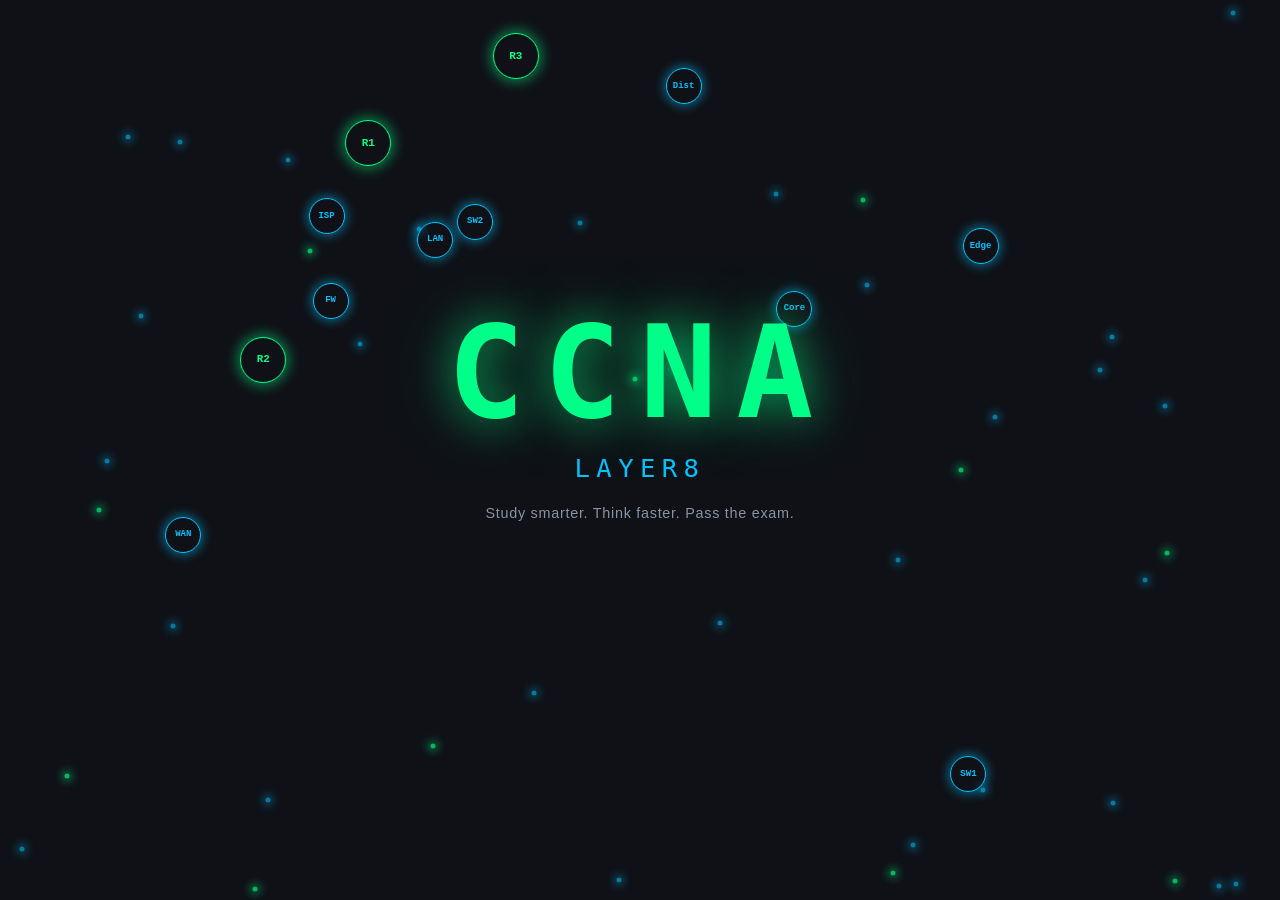
==== index.html @ 2035f6c2 "Auto-focus Next button after answer so Enter advances question Co-Authored-By: Claude Sonnet 4.6 <no" ====
<!DOCTYPE html>
<html lang="en">
<head>
  <meta charset="UTF-8" />
  <meta name="viewport" content="width=device-width, initial-scale=1.0" />
  <title>Billy CCNA Dashboard</title>
  <link rel="stylesheet" href="css/style.css?v=7" />
  <link rel="stylesheet" href="css/quiz.css?v=5" />
  <link rel="stylesheet" href="css/acl.css?v=3" />
  <link rel="stylesheet" href="css/subnet.css?v=3" />
  <link rel="stylesheet" href="css/puzzle.css?v=8" />
  <link rel="stylesheet" href="css/typerace.css?v=4" />
</head>
<body>

  <!-- ── Splash Screen ────────────────────────────────────── -->
  <div id="splash">
    <div class="splash-particles" id="splashParticles"></div>
    <div class="splash-content">
      <div class="splash-logo">CCNA</div>
      <div class="splash-subtitle">Layer8</div>
      <div class="splash-tagline">Study smarter. Think faster. Pass the exam.</div>
      <div class="splash-msg" id="splashMsg">[ PRESS ANY KEY TO BEGIN ]</div>
    </div>
  </div>

  <!-- ── Sidebar ─────────────────────────────────────────── -->
  <aside class="sidebar" id="sidebar">
    <div class="sidebar-logo">
      <svg class="logo-icon" viewBox="0 0 24 24" fill="none" stroke="currentColor" stroke-width="1.8">
        <!-- left hemisphere -->
        <path d="M12 5C9 5 6 7.5 6 11c0 1.5.5 2.8 1.3 3.8"/>
        <path d="M6 11c-1.5.2-3 1.2-3 3 0 1.5 1.2 2.5 2.5 2.5"/>
        <path d="M5.5 16.5C5 18 5.5 19.5 7 20"/>
        <!-- right hemisphere -->
        <path d="M12 5c3 0 6 2.5 6 6 0 1.5-.5 2.8-1.3 3.8"/>
        <path d="M18 11c1.5.2 3 1.2 3 3 0 1.5-1.2 2.5-2.5 2.5"/>
        <path d="M18.5 16.5C19 18 18.5 19.5 17 20"/>
        <!-- center line + connectors -->
        <line x1="12" y1="5" x2="12" y2="20"/>
        <path d="M12 9c-1.5 0-3 .8-3 2s1.5 2 3 2 3-.8 3-2-1.5-2-3-2"/>
      </svg>
      <span class="logo-text">Layer8</span>
    </div>

    <nav class="sidebar-nav">
      <div class="nav-section-label">Study</div>

      <a href="#" class="nav-item active" data-tool="flackbox">
        <svg viewBox="0 0 24 24" fill="none" stroke="currentColor" stroke-width="2">
          <rect x="2" y="5" width="20" height="14" rx="2"/>
          <path d="M2 10h20"/>
        </svg>
        <span>Flackbox Deck</span>
      </a>

      <a href="#" class="nav-item" data-tool="study">
        <svg viewBox="0 0 24 24" fill="none" stroke="currentColor" stroke-width="2">
          <path d="M9 11l3 3L22 4"/><path d="M21 12v7a2 2 0 01-2 2H5a2 2 0 01-2-2V5a2 2 0 012-2h11"/>
        </svg>
        <span>AI Study Deck <small class="nav-ai-badge">(AI Generated)</small></span>
      </a>

      <div class="nav-section-label" style="margin-top:24px;">Practice</div>

      <a href="#" class="nav-item" data-tool="typerace">
        <svg viewBox="0 0 24 24" fill="none" stroke="currentColor" stroke-width="1.8">
          <path d="M9.5 2a6.5 6.5 0 016.5 6.5c0 1.5-.5 2.9-1.4 4"/>
          <path d="M9.5 2C6 2 3 5 3 8.5c0 2 .9 3.8 2.3 5"/>
          <path d="M9.5 2v18"/>
          <path d="M9.5 20c0 0-4-1-5-4s1-5 1-5"/>
          <path d="M9.5 20c0 0 4-1 5-4s-1-5-1-5"/>
          <path d="M5.3 8.5c-1.3.3-2.3 1-2.3 2"/>
          <path d="M16 8.5c1 .5 2 1.5 2 3 0 1-.5 2-1.5 2.5"/>
        </svg>
        <span>Command Recall</span>
      </a>


      <a href="#" class="nav-item" data-tool="subnet-calc" data-mode="drill">
        <svg viewBox="0 0 24 24" fill="none" stroke="currentColor" stroke-width="2">
          <rect x="3" y="3" width="18" height="18" rx="2"/>
          <path d="M3 9h18M9 21V9"/>
        </svg>
        <span>Octet Drill</span>
      </a>

      <a href="#" class="nav-item" data-tool="subnet-calc" data-mode="tnlogic">
        <svg viewBox="0 0 24 24" fill="none" stroke="currentColor" stroke-width="2">
          <path d="M12 2L2 7l10 5 10-5-10-5z"/>
          <path d="M2 17l10 5 10-5M2 12l10 5 10-5"/>
        </svg>
        <span>2&#x207F; Logic</span>
      </a>

      <a href="#" class="nav-item" data-tool="subnet-calc" data-mode="divmethod">
        <svg viewBox="0 0 24 24" fill="none" stroke="currentColor" stroke-width="2">
          <circle cx="12" cy="12" r="10"/>
          <path d="M8 12h8M12 8v8"/>
        </svg>
        <span>Division Method</span>
      </a>

      <div class="nav-section-label" style="margin-top:24px;">Tools</div>


      <a href="#" class="nav-item" data-tool="ios-reference">
        <svg viewBox="0 0 24 24" fill="none" stroke="currentColor" stroke-width="2">
          <path d="M4 7h16M4 12h16M4 17h10"/>
        </svg>
        <span>IOS Command Ref</span>
      </a>

      <a href="#" class="nav-item" data-tool="subnet-calc">
        <svg viewBox="0 0 24 24" fill="none" stroke="currentColor" stroke-width="2">
          <rect x="3" y="3" width="18" height="18" rx="2"/>
          <path d="M9 9h6M9 12h6M9 15h4"/>
        </svg>
        <span>Subnet Calculator</span>
      </a>

      <a href="#" class="nav-item" data-tool="acl-builder">
        <svg viewBox="0 0 24 24" fill="none" stroke="currentColor" stroke-width="2">
          <path d="M12 22s8-4 8-10V5l-8-3-8 3v7c0 6 8 10 8 10z"/>
        </svg>
        <span>ACL Builder</span>
      </a>

    </nav>

    <div class="sidebar-footer">
      <span>CCNA Dashboard v1.0</span>
    </div>
  </aside>

  <!-- ── Main Content ───────────────────────────────────── -->
  <main class="main-content">
    <div class="bg-particles" id="bgParticles"></div>

    <!-- Top bar -->
    <header class="topbar">
      <button class="sidebar-toggle" id="sidebarToggle" aria-label="Toggle sidebar">
        <svg viewBox="0 0 24 24" fill="none" stroke="currentColor" stroke-width="2.5">
          <path d="M3 6h18M3 12h18M3 18h18"/>
        </svg>
      </button>
      <h1 class="topbar-title">Study Site</h1>
      <div class="topbar-meta">
        <span class="stat-chip" id="statTotal">— commands</span>
      </div>
    </header>

    <!-- Tool: IOS Reference -->
    <section class="tool-panel" id="tool-ios-reference">

      <!-- Search bar -->
      <div class="search-wrapper">
        <svg class="search-icon" viewBox="0 0 24 24" fill="none" stroke="currentColor" stroke-width="2.5">
          <circle cx="11" cy="11" r="8"/><path d="M21 21l-4.35-4.35"/>
        </svg>
        <input
          type="text"
          id="searchInput"
          class="search-input"
          placeholder='Search commands or concepts… e.g. "OSPF neighbor", "trunk", "show interface"'
          autocomplete="off"
          spellcheck="false"
        />
        <button class="search-clear" id="searchClear" title="Clear search">&#x2715;</button>
      </div>

      <!-- Category filters -->
      <div class="filter-bar" id="filterBar">
        <button class="filter-btn active" data-cat="all">All</button>
        <button class="filter-btn" data-cat="interface">Interfaces</button>
        <button class="filter-btn" data-cat="routing">Routing</button>
        <button class="filter-btn" data-cat="ospf">OSPF</button>
        <button class="filter-btn" data-cat="eigrp">EIGRP</button>
        <button class="filter-btn" data-cat="rip">RIP</button>
        <button class="filter-btn" data-cat="bgp">BGP</button>
        <button class="filter-btn" data-cat="switching">Switching</button>
        <button class="filter-btn" data-cat="vlan">VLANs</button>
        <button class="filter-btn" data-cat="stp">STP</button>
        <button class="filter-btn" data-cat="ipv6">IPv6</button>
        <button class="filter-btn" data-cat="dhcp">DHCP</button>
        <button class="filter-btn" data-cat="fhrp">HSRP/FHRP</button>
        <button class="filter-btn" data-cat="etherchannel">EtherChannel</button>
        <button class="filter-btn" data-cat="wan">WAN/GRE</button>
        <button class="filter-btn" data-cat="security">Security</button>
        <button class="filter-btn" data-cat="nat">NAT</button>
        <button class="filter-btn" data-cat="system">System</button>
        <button class="filter-btn" data-cat="troubleshoot">Troubleshoot</button>
      </div>

      <!-- Results count -->
      <div class="results-meta" id="resultsMeta"></div>

      <!-- Command cards grid -->
      <div class="cards-grid" id="cardsGrid">
        <!-- Populated by app.js -->
      </div>

      <!-- Empty state -->
      <div class="empty-state" id="emptyState" style="display:none;">
        <svg viewBox="0 0 24 24" fill="none" stroke="currentColor" stroke-width="1.5">
          <circle cx="11" cy="11" r="8"/><path d="M21 21l-4.35-4.35"/>
          <path d="M8 11h6M11 8v6" stroke-dasharray="2 1"/>
        </svg>
        <p>No commands found for <strong id="emptyTerm"></strong></p>
        <span>Try a different keyword or browse by category.</span>
      </div>

    </section>

    <!-- Tool: Study (Flashcards + Quiz) -->
    <section class="tool-panel" id="tool-study">
      <!-- Populated by quiz.js -->
    </section>

    <!-- Tool: ACL Builder & Explainer -->
    <section class="tool-panel" id="tool-acl-builder">
      <!-- Populated by acl.js -->
    </section>

    <!-- Tool: Subnet Calculator -->
    <section class="tool-panel" id="tool-subnet-calc">
      <!-- Populated by subnet.js -->
    </section>

    <!-- Tool: Type Race -->
    <section class="tool-panel" id="tool-typerace">
      <!-- Populated by typerace.js -->
    </section>

    <!-- Tool: Flackbox Deck -->
    <section class="tool-panel" id="tool-flackbox">
      <!-- Populated by flackbox.js -->
    </section>

    <!-- Tool: Study Site -->
    <section class="tool-panel" id="tool-puzzle">
      <!-- Populated by puzzle.js -->
    </section>

  </main>

  <!-- ── Command Detail Modal ───────────────────────────── -->
  <div class="modal-overlay" id="modalOverlay">
    <div class="modal" id="modal" role="dialog" aria-modal="true">
      <button class="modal-close" id="modalClose" aria-label="Close">&times;</button>
      <div class="modal-body" id="modalBody">
        <!-- Populated by app.js -->
      </div>
    </div>
  </div>

  <script src="js/commands-data.js?v=3"></script>
  <script src="js/quiz-data.js?v=3"></script>
  <script src="js/puzzle-data.js?v=5"></script>
  <script src="js/flackbox-data.js?v=2"></script>
  <script src="js/app.js?v=12"></script>
  <script src="js/quiz.js?v=4"></script>
  <script src="js/acl.js?v=3"></script>
  <script src="js/subnet.js?v=7"></script>
  <script src="js/matrix.js?v=3"></script>
  <script src="js/network-bg.js?v=3"></script>
  <script src="js/puzzle.js?v=7"></script>
  <script src="js/flackbox.js?v=3"></script>
  <script src="js/typerace.js?v=9"></script>
  <script src="js/splash.js?v=5"></script>
</body>
</html>
---- css/style.css ----
/* ─────────────────────────────────────────────────────────
   Layer8 — CCNA Network Engineer Dashboard
   Theme: Dark professional / Cisco-inspired
   ───────────────────────────────────────────────────────── */

:root {
  --bg-base:        #0f1117;
  --bg-surface:     #181c24;
  --bg-elevated:    #1e2330;
  --bg-card:        #1a1f2e;
  --border:         #2a3044;
  --border-light:   #333c52;

  --accent:         #00c2ff;
  --accent-dim:     rgba(0, 194, 255, 0.12);
  --accent-hover:   #33ceff;
  --green:          #22d47c;
  --green-dim:      rgba(34, 212, 124, 0.12);
  --yellow:         #fbbf24;
  --yellow-dim:     rgba(251, 191, 36, 0.12);
  --red:            #f87171;
  --orange:         #fb923c;

  --text-primary:   #e4e8f0;
  --text-secondary: #8892a4;
  --text-muted:     #4a5568;
  --text-code:      #7dd3fc;

  --sidebar-width:  240px;
  --topbar-height:  60px;
  --radius:         10px;
  --radius-sm:      6px;
  --shadow:         0 4px 24px rgba(0,0,0,0.45);

  --font-sans:      -apple-system, BlinkMacSystemFont, 'Segoe UI', Roboto, Oxygen, sans-serif;
  --font-mono:      'Cascadia Code', 'Fira Code', 'JetBrains Mono', 'Consolas', 'Menlo', monospace;
}

/* ── Splash Screen ──────────────────────────────────────── */
#splash {
  position: fixed;
  inset: 0;
  background: #0f1117;
  z-index: 9999;
  overflow: hidden;
  cursor: pointer;
  transition: opacity 0.9s ease;
}

#splash.splash--out {
  opacity: 0;
  pointer-events: none;
}

/* ── Splash CSS particles (no canvas, no RAF — browser animates forever) ── */
@keyframes sp-drift {
  0%   { transform: translate(0, 0);                opacity: 0; }
  10%  { opacity: 1; }
  90%  { opacity: 1; }
  100% { transform: translate(var(--dx), var(--dy)); opacity: 0; }
}

@keyframes sp-node-pulse {
  0%, 100% { box-shadow: 0 0 10px 3px rgba(0,194,255,0.4); }
  50%       { box-shadow: 0 0 22px 8px rgba(0,194,255,0.7); }
}

@keyframes sp-core-pulse {
  0%, 100% { box-shadow: 0 0 12px 4px rgba(0,255,136,0.4); }
  50%       { box-shadow: 0 0 28px 10px rgba(0,255,136,0.7); }
}

@keyframes sp-dot-pulse {
  0%, 100% { opacity: 0.5; }
  50%       { opacity: 1; }
}

.splash-particles {
  position: absolute;
  inset: 0;
  pointer-events: none;
  overflow: hidden;
}

.sp-node {
  position: absolute;
  width: 36px;
  height: 36px;
  border-radius: 50%;
  background: #0f1117;
  border: 1.5px solid #00c2ff;
  color: #00c2ff;
  font-family: 'Cascadia Code', 'Courier New', monospace;
  font-size: 9px;
  font-weight: 700;
  display: flex;
  align-items: center;
  justify-content: center;
  animation: sp-drift linear infinite, sp-node-pulse 3s ease-in-out infinite;
  box-shadow: 0 0 10px 3px rgba(0,194,255,0.4);
  transform: translate(-50%, -50%);
}

.sp-node--core {
  width: 46px;
  height: 46px;
  border-color: #00ff88;
  color: #00ff88;
  font-size: 11px;
  animation: sp-drift linear infinite, sp-core-pulse 3s ease-in-out infinite;
  box-shadow: 0 0 12px 4px rgba(0,255,136,0.4);
}

.sp-dot {
  position: absolute;
  width: 5px;
  height: 5px;
  border-radius: 50%;
  background: rgba(0, 194, 255, 0.6);
  box-shadow: 0 0 8px 3px rgba(0,194,255,0.35);
  animation: sp-drift linear infinite, sp-dot-pulse 2s ease-in-out infinite;
  transform: translate(-50%, -50%);
}

.sp-dot--packet {
  background: rgba(0, 255, 136, 0.7);
  box-shadow: 0 0 8px 3px rgba(0,255,136,0.4);
}

.splash-content {
  position: absolute;
  inset: 0;
  display: flex;
  flex-direction: column;
  align-items: center;
  justify-content: center;
  gap: 12px;
  text-align: center;
  pointer-events: none;
}

.splash-logo {
  font-family: var(--font-mono);
  font-size: clamp(4rem, 12vw, 8rem);
  font-weight: 900;
  color: #00ff88;
  text-shadow: 0 0 40px rgba(0, 255, 136, 0.6), 0 0 80px rgba(0, 255, 136, 0.3);
  letter-spacing: 0.15em;
  line-height: 1;
}

.splash-subtitle {
  font-family: var(--font-mono);
  font-size: clamp(1rem, 3vw, 1.6rem);
  color: var(--accent);
  letter-spacing: 0.25em;
  text-transform: uppercase;
}

.splash-tagline {
  font-size: 0.9rem;
  color: var(--text-secondary);
  letter-spacing: 0.05em;
  margin-top: 4px;
}

.splash-msg {
  font-family: var(--font-mono);
  font-size: clamp(0.75rem, 2vw, 0.95rem);
  color: #00ff88;
  letter-spacing: 0.2em;
  margin-top: 32px;
  opacity: 0;
  transition: opacity 0.6s ease;
  animation: none;
}

.splash-msg--visible {
  opacity: 1;
  animation: blink 1.2s step-end infinite;
}

@keyframes blink {
  0%, 100% { opacity: 1; }
  50%       { opacity: 0.15; }
}

/* ── Reset ──────────────────────────────────────────────── */
*, *::before, *::after { box-sizing: border-box; margin: 0; padding: 0; }
html, body { height: 100%; }
body {
  font-family: var(--font-sans);
  background: var(--bg-base);
  color: var(--text-primary);
  display: flex;
  overflow: hidden;
  font-size: 14px;
  line-height: 1.5;
}
a { text-decoration: none; color: inherit; }
button { cursor: pointer; font-family: inherit; }
input, button { outline: none; border: none; }

/* ── Scrollbar ──────────────────────────────────────────── */
::-webkit-scrollbar { width: 6px; height: 6px; }
::-webkit-scrollbar-track { background: transparent; }
::-webkit-scrollbar-thumb { background: var(--border-light); border-radius: 3px; }
::-webkit-scrollbar-thumb:hover { background: var(--text-muted); }

/* ── Sidebar ────────────────────────────────────────────── */
.sidebar {
  width: var(--sidebar-width);
  min-width: var(--sidebar-width);
  height: 100vh;
  background: var(--bg-surface);
  border-right: 1px solid var(--border);
  display: flex;
  flex-direction: column;
  transition: transform 0.25s ease, min-width 0.25s ease, width 0.25s ease;
  z-index: 100;
  overflow-y: auto;
  overflow-x: hidden;
}

.sidebar.collapsed {
  width: 0;
  min-width: 0;
  transform: translateX(-100%);
}

.sidebar-logo {
  display: flex;
  align-items: center;
  gap: 10px;
  padding: 18px 20px 14px;
  border-bottom: 1px solid var(--border);
}
.logo-icon {
  width: 28px; height: 28px;
  color: var(--accent);
  flex-shrink: 0;
}
.logo-text {
  font-size: 18px;
  font-weight: 700;
  color: var(--text-primary);
  letter-spacing: 0.5px;
}

.sidebar-nav {
  flex: 1;
  padding: 16px 10px;
  display: flex;
  flex-direction: column;
  gap: 2px;
}

.nav-section-label {
  font-size: 10px;
  font-weight: 600;
  text-transform: uppercase;
  letter-spacing: 1.2px;
  color: var(--text-muted);
  padding: 8px 10px 4px;
}

.nav-item {
  display: flex;
  align-items: center;
  gap: 10px;
  padding: 9px 12px;
  border-radius: var(--radius-sm);
  color: var(--text-secondary);
  font-size: 13.5px;
  transition: background 0.15s, color 0.15s;
  position: relative;
  white-space: nowrap;
}
.nav-item svg { width: 17px; height: 17px; flex-shrink: 0; }
.nav-item:hover:not(.disabled) { background: var(--bg-elevated); color: var(--text-primary); }
.nav-item.active {
  background: var(--accent-dim);
  color: var(--accent);
}
.nav-item.active svg { color: var(--accent); }
.nav-item.disabled { opacity: 0.4; cursor: not-allowed; }
.nav-ai-badge { font-size: 9px; opacity: 0.55; font-weight: 400; letter-spacing: 0.02em; }

.badge-soon {
  margin-left: auto;
  font-size: 9px;
  font-weight: 700;
  text-transform: uppercase;
  background: var(--yellow-dim);
  color: var(--yellow);
  border: 1px solid rgba(251,191,36,0.3);
  border-radius: 4px;
  padding: 1px 5px;
  letter-spacing: 0.5px;
}

.sidebar-footer {
  padding: 14px 16px;
  border-top: 1px solid var(--border);
  font-size: 11px;
  color: var(--text-muted);
}

/* ── Main Content ───────────────────────────────────────── */
.main-content {
  flex: 1;
  display: flex;
  flex-direction: column;
  overflow: hidden;
  min-width: 0;
  position: relative;
}

/* ── Global background particles (CSS-only, runs on every panel) ── */
@keyframes bg-drift {
  0%   { transform: translate(-50%, -50%) translate(0, 0);                opacity: 0; }
  10%  { opacity: 1; }
  90%  { opacity: 1; }
  100% { transform: translate(-50%, -50%) translate(var(--dx), var(--dy)); opacity: 0; }
}

@keyframes bg-node-pulse {
  0%, 100% { box-shadow: 0 0 10px 3px rgba(0,194,255,0.3); }
  50%       { box-shadow: 0 0 20px 7px rgba(0,194,255,0.55); }
}

@keyframes bg-core-pulse {
  0%, 100% { box-shadow: 0 0 10px 3px rgba(0,255,136,0.3); }
  50%       { box-shadow: 0 0 22px 8px rgba(0,255,136,0.55); }
}

@keyframes bg-dot-glow {
  0%, 100% { opacity: 0.45; }
  50%       { opacity: 0.9; }
}

.bg-particles {
  position: absolute;
  inset: 0;
  pointer-events: none;
  z-index: 0;
  overflow: hidden;
}

.bg-node {
  position: absolute;
  width: 34px;
  height: 34px;
  border-radius: 50%;
  background: #0f1117;
  border: 1.5px solid #00c2ff;
  color: #00c2ff;
  font-family: 'Cascadia Code', 'Courier New', monospace;
  font-size: 9px;
  font-weight: 700;
  display: flex;
  align-items: center;
  justify-content: center;
  animation: bg-drift linear infinite, bg-node-pulse 4s ease-in-out infinite;
  opacity: 0;
}

.bg-node--core {
  width: 44px;
  height: 44px;
  border-color: #00ff88;
  color: #00ff88;
  font-size: 11px;
  animation: bg-drift linear infinite, bg-core-pulse 4s ease-in-out infinite;
}

.bg-dot {
  position: absolute;
  width: 4px;
  height: 4px;
  border-radius: 50%;
  background: rgba(0, 194, 255, 0.55);
  box-shadow: 0 0 7px 2px rgba(0,194,255,0.3);
  animation: bg-drift linear infinite, bg-dot-glow 3s ease-in-out infinite;
  opacity: 0;
}

.bg-dot--packet {
  background: rgba(0, 255, 136, 0.65);
  box-shadow: 0 0 7px 2px rgba(0,255,136,0.35);
}

/* ── Top Bar ────────────────────────────────────────────── */
.topbar {
  height: var(--topbar-height);
  background: var(--bg-surface);
  border-bottom: 1px solid var(--border);
  display: flex;
  align-items: center;
  gap: 14px;
  padding: 0 24px;
  flex-shrink: 0;
}
.sidebar-toggle {
  background: transparent;
  color: var(--text-secondary);
  padding: 6px;
  border-radius: var(--radius-sm);
  transition: background 0.15s, color 0.15s;
  display: flex;
  align-items: center;
}
.sidebar-toggle:hover { background: var(--bg-elevated); color: var(--text-primary); }
.sidebar-toggle svg { width: 20px; height: 20px; }
.topbar-title {
  font-size: 16px;
  font-weight: 600;
  color: var(--text-primary);
}
.topbar-meta { margin-left: auto; }
.stat-chip {
  font-size: 12px;
  color: var(--text-secondary);
  background: var(--bg-elevated);
  border: 1px solid var(--border);
  border-radius: 20px;
  padding: 3px 12px;
}

/* ── Tool Panel ─────────────────────────────────────────── */
.tool-panel {
  flex: 1;
  overflow-y: auto;
  padding: 24px 28px 40px;
  position: relative;
  z-index: 1;
  display: flex;
  flex-direction: column;
  gap: 20px;
}

/* ── Search ─────────────────────────────────────────────── */
.search-wrapper {
  position: relative;
  display: flex;
  align-items: center;
}
.search-icon {
  position: absolute;
  left: 16px;
  width: 19px; height: 19px;
  color: var(--text-muted);
  pointer-events: none;
  flex-shrink: 0;
}
.search-input {
  width: 100%;
  background: var(--bg-elevated);
  border: 1.5px solid var(--border);
  border-radius: var(--radius);
  color: var(--text-primary);
  font-size: 15px;
  padding: 13px 48px 13px 48px;
  transition: border-color 0.2s, box-shadow 0.2s;
}
.search-input::placeholder { color: var(--text-muted); }
.search-input:focus {
  border-color: var(--accent);
  box-shadow: 0 0 0 3px var(--accent-dim);
}
.search-clear {
  position: absolute;
  right: 14px;
  background: transparent;
  color: var(--text-muted);
  font-size: 16px;
  line-height: 1;
  padding: 4px 6px;
  border-radius: 4px;
  display: none;
  transition: color 0.15s;
}
.search-clear:hover { color: var(--text-primary); }
.search-clear.visible { display: block; }

/* ── Filter Bar ─────────────────────────────────────────── */
.filter-bar {
  display: flex;
  flex-wrap: wrap;
  gap: 8px;
}
.filter-btn {
  background: var(--bg-elevated);
  border: 1.5px solid var(--border);
  color: var(--text-secondary);
  font-size: 12.5px;
  font-weight: 500;
  padding: 5px 14px;
  border-radius: 20px;
  transition: background 0.15s, border-color 0.15s, color 0.15s;
  white-space: nowrap;
}
.filter-btn:hover { border-color: var(--border-light); color: var(--text-primary); }
.filter-btn.active {
  background: var(--accent-dim);
  border-color: var(--accent);
  color: var(--accent);
}

/* ── Results Meta ───────────────────────────────────────── */
.results-meta {
  font-size: 12px;
  color: var(--text-muted);
  min-height: 18px;
}

/* ── Cards Grid ─────────────────────────────────────────── */
.cards-grid {
  display: grid;
  grid-template-columns: repeat(auto-fill, minmax(340px, 1fr));
  gap: 16px;
}

/* ── Command Card ───────────────────────────────────────── */
.cmd-card {
  background: var(--bg-card);
  border: 1.5px solid var(--border);
  border-radius: var(--radius);
  padding: 18px 20px;
  cursor: pointer;
  transition: border-color 0.2s, box-shadow 0.2s, transform 0.15s;
  display: flex;
  flex-direction: column;
  gap: 10px;
}
.cmd-card:hover {
  border-color: var(--accent);
  box-shadow: 0 0 0 1px var(--accent), var(--shadow);
  transform: translateY(-1px);
}

.card-header {
  display: flex;
  align-items: flex-start;
  gap: 10px;
}
.card-cat-badge {
  font-size: 10px;
  font-weight: 700;
  text-transform: uppercase;
  letter-spacing: 0.8px;
  border-radius: 4px;
  padding: 2px 7px;
  flex-shrink: 0;
  margin-top: 2px;
}
.cat-interface  { background: rgba(0,194,255,0.15);  color: #00c2ff; }
.cat-routing    { background: rgba(34,212,124,0.15); color: #22d47c; }
.cat-ospf       { background: rgba(251,191,36,0.15); color: #fbbf24; }
.cat-eigrp      { background: rgba(251,146,60,0.15); color: #fb923c; }
.cat-bgp        { background: rgba(167,139,250,0.15);color: #a78bfa; }
.cat-rip        { background: rgba(251,113,133,0.15);color: #fb7185; }
.cat-ipv6       { background: rgba(99,102,241,0.15); color: #818cf8; }
.cat-dhcp       { background: rgba(34,211,238,0.15); color: #22d3ee; }
.cat-fhrp       { background: rgba(52,211,153,0.15); color: #34d399; }
.cat-etherchannel { background: rgba(251,191,36,0.15); color: #fbbf24; }
.cat-wan        { background: rgba(251,146,60,0.15); color: #fb923c; }
.cat-switching  { background: rgba(0,194,255,0.15);  color: #38bdf8; }
.cat-vlan       { background: rgba(34,211,238,0.15); color: #22d3ee; }
.cat-stp        { background: rgba(251,191,36,0.15); color: #f59e0b; }
.cat-security   { background: rgba(248,113,113,0.15);color: #f87171; }
.cat-nat        { background: rgba(52,211,153,0.15); color: #34d399; }
.cat-system     { background: rgba(156,163,175,0.15);color: #9ca3af; }
.cat-troubleshoot { background: rgba(251,113,133,0.15);color: #fb7185; }

.card-title {
  font-size: 14.5px;
  font-weight: 600;
  color: var(--text-primary);
  line-height: 1.3;
}

.card-syntax {
  font-family: var(--font-mono);
  font-size: 12.5px;
  background: var(--bg-base);
  border: 1px solid var(--border);
  border-left: 3px solid var(--accent);
  border-radius: var(--radius-sm);
  padding: 8px 12px;
  color: var(--text-code);
  white-space: pre-wrap;
  word-break: break-all;
}

.card-desc {
  font-size: 13px;
  color: var(--text-secondary);
  line-height: 1.55;
  display: -webkit-box;
  -webkit-line-clamp: 2;
  -webkit-box-orient: vertical;
  overflow: hidden;
}

.card-footer {
  display: flex;
  align-items: center;
  justify-content: space-between;
  margin-top: 2px;
}
.card-tags {
  display: flex;
  flex-wrap: wrap;
  gap: 5px;
}
.card-tag {
  font-size: 10.5px;
  color: var(--text-muted);
  background: var(--bg-elevated);
  border: 1px solid var(--border);
  border-radius: 4px;
  padding: 1px 6px;
}
.card-more {
  font-size: 11px;
  color: var(--accent);
  opacity: 0.8;
  white-space: nowrap;
}

/* highlight matched text */
.highlight {
  background: rgba(0, 194, 255, 0.22);
  color: var(--accent-hover);
  border-radius: 2px;
  padding: 0 1px;
}

/* ── Empty State ────────────────────────────────────────── */
.empty-state {
  display: flex;
  flex-direction: column;
  align-items: center;
  gap: 12px;
  padding: 80px 20px;
  color: var(--text-muted);
  text-align: center;
}
.empty-state svg { width: 52px; height: 52px; opacity: 0.4; }
.empty-state p { font-size: 16px; color: var(--text-secondary); }
.empty-state p strong { color: var(--text-primary); }
.empty-state span { font-size: 13px; }

/* ── Modal ──────────────────────────────────────────────── */
.modal-overlay {
  position: fixed;
  inset: 0;
  background: rgba(0,0,0,0.65);
  backdrop-filter: blur(3px);
  z-index: 999;
  display: flex;
  align-items: center;
  justify-content: center;
  padding: 20px;
  opacity: 0;
  pointer-events: none;
  transition: opacity 0.2s;
}
.modal-overlay.open {
  opacity: 1;
  pointer-events: all;
}
.modal {
  background: var(--bg-elevated);
  border: 1.5px solid var(--border-light);
  border-radius: 14px;
  box-shadow: var(--shadow);
  width: 100%;
  max-width: 720px;
  max-height: 88vh;
  overflow-y: auto;
  position: relative;
  transform: translateY(16px);
  transition: transform 0.22s;
}
.modal-overlay.open .modal { transform: translateY(0); }

.modal-close {
  position: sticky;
  top: 0;
  float: right;
  margin: 14px 16px 0 0;
  background: var(--bg-card);
  border: 1px solid var(--border);
  color: var(--text-secondary);
  width: 30px; height: 30px;
  border-radius: 50%;
  font-size: 18px;
  line-height: 1;
  display: flex;
  align-items: center;
  justify-content: center;
  transition: background 0.15s, color 0.15s;
  z-index: 10;
}
.modal-close:hover { background: var(--red); color: #fff; border-color: var(--red); }

.modal-body {
  padding: 28px 32px 32px;
  clear: both;
}

/* Modal sections */
.modal-cat-badge {
  font-size: 11px;
  font-weight: 700;
  text-transform: uppercase;
  letter-spacing: 1px;
  border-radius: 5px;
  padding: 3px 10px;
  display: inline-block;
  margin-bottom: 10px;
}
.modal-title {
  font-size: 22px;
  font-weight: 700;
  color: var(--text-primary);
  margin-bottom: 8px;
}
.modal-desc {
  font-size: 14px;
  color: var(--text-secondary);
  line-height: 1.65;
  margin-bottom: 22px;
}

.modal-section {
  margin-bottom: 22px;
}
.modal-section-title {
  font-size: 11px;
  font-weight: 700;
  text-transform: uppercase;
  letter-spacing: 1.2px;
  color: var(--text-muted);
  margin-bottom: 10px;
  display: flex;
  align-items: center;
  gap: 8px;
}
.modal-section-title::after {
  content: '';
  flex: 1;
  height: 1px;
  background: var(--border);
}

.syntax-block {
  font-family: var(--font-mono);
  font-size: 13px;
  background: var(--bg-base);
  border: 1px solid var(--border);
  border-left: 3px solid var(--accent);
  border-radius: var(--radius-sm);
  padding: 12px 16px;
  color: var(--text-code);
  white-space: pre-wrap;
  word-break: break-all;
  margin-bottom: 8px;
  position: relative;
}
.copy-btn {
  position: absolute;
  top: 8px; right: 8px;
  background: var(--bg-elevated);
  border: 1px solid var(--border);
  color: var(--text-secondary);
  font-size: 11px;
  padding: 3px 8px;
  border-radius: 4px;
  transition: background 0.15s, color 0.15s;
}
.copy-btn:hover { background: var(--accent-dim); color: var(--accent); }
.copy-btn.copied { background: var(--green-dim); color: var(--green); border-color: var(--green); }

.variation-item {
  margin-bottom: 12px;
}
.variation-label {
  font-size: 12px;
  font-weight: 600;
  color: var(--text-secondary);
  margin-bottom: 4px;
}

.output-list {
  list-style: none;
  display: flex;
  flex-direction: column;
  gap: 8px;
}
.output-list li {
  display: flex;
  gap: 10px;
  align-items: flex-start;
  font-size: 13.5px;
  color: var(--text-secondary);
  line-height: 1.5;
}
.output-list li::before {
  content: '▸';
  color: var(--accent);
  flex-shrink: 0;
  margin-top: 1px;
}

.tip-box {
  background: var(--yellow-dim);
  border: 1px solid rgba(251,191,36,0.3);
  border-radius: var(--radius-sm);
  padding: 10px 14px;
  font-size: 13px;
  color: var(--yellow);
  line-height: 1.55;
}
.tip-box strong { color: #fcd34d; }

.modal-tags {
  display: flex;
  flex-wrap: wrap;
  gap: 6px;
  margin-top: 18px;
  padding-top: 16px;
  border-top: 1px solid var(--border);
}
.modal-tag {
  font-size: 11.5px;
  color: var(--text-secondary);
  background: var(--bg-card);
  border: 1px solid var(--border);
  border-radius: 5px;
  padding: 3px 9px;
}

/* ── Responsive ─────────────────────────────────────────── */
@media (max-width: 768px) {
  .sidebar {
    position: fixed;
    height: 100%;
    transform: translateX(-100%);
  }
  .sidebar.mobile-open {
    transform: translateX(0);
  }
  .tool-panel { padding: 16px 16px 40px; }
  .cards-grid { grid-template-columns: 1fr; }
  .modal-body { padding: 20px; }
  .modal-title { font-size: 18px; }
}
@media (min-width: 769px) {
  .sidebar.collapsed { transform: translateX(0); width: 0; min-width: 0; overflow: hidden; }
}
---- css/quiz.css ----
/* ─────────────────────────────────────────────────────────
   Layer8 — Quiz / Flashcard Styles
   Uses existing CSS variables from style.css
   ───────────────────────────────────────────────────────── */

/* ── Study Panel Hidden by Default ─────────────────────── */
#tool-study {
  display: none;
}
#tool-study.active {
  display: flex;
}

/* ── Study Setup ────────────────────────────────────────── */
.study-setup {
  max-width: 760px;
  width: 100%;
  margin: 0 auto;
  display: flex;
  flex-direction: column;
  gap: 28px;
}

.study-setup-header {
  text-align: center;
}
.study-setup-header h2 {
  font-size: 22px;
  font-weight: 700;
  color: var(--text-primary);
  margin-bottom: 6px;
}
.study-setup-header p {
  font-size: 13.5px;
  color: var(--text-secondary);
}

/* ── Setup Sections ─────────────────────────────────────── */
.setup-section {
  background: var(--bg-card);
  border: 1.5px solid var(--border);
  border-radius: var(--radius);
  padding: 20px 24px;
}
.setup-section-title {
  font-size: 11px;
  font-weight: 700;
  text-transform: uppercase;
  letter-spacing: 1.2px;
  color: var(--text-muted);
  margin-bottom: 14px;
}

/* ── Topic Pills ────────────────────────────────────────── */
.topic-pills {
  display: flex;
  flex-wrap: wrap;
  gap: 8px;
}
.topic-pill {
  background: var(--bg-elevated);
  border: 1.5px solid var(--border);
  color: var(--text-secondary);
  font-size: 12.5px;
  font-weight: 500;
  padding: 6px 14px;
  border-radius: 20px;
  cursor: pointer;
  transition: background 0.15s, border-color 0.15s, color 0.15s;
  white-space: nowrap;
  font-family: inherit;
}
.topic-pill:hover {
  border-color: var(--border-light);
  color: var(--text-primary);
}
.topic-pill.selected {
  background: var(--accent-dim);
  border-color: var(--accent);
  color: var(--accent);
}

/* ── Difficulty Buttons ─────────────────────────────────── */
.difficulty-group {
  display: flex;
  gap: 10px;
  flex-wrap: wrap;
}
.diff-btn {
  background: var(--bg-elevated);
  border: 1.5px solid var(--border);
  color: var(--text-secondary);
  font-size: 12.5px;
  font-weight: 500;
  padding: 7px 18px;
  border-radius: var(--radius-sm);
  cursor: pointer;
  transition: background 0.15s, border-color 0.15s, color 0.15s;
  font-family: inherit;
}
.diff-btn:hover { border-color: var(--border-light); color: var(--text-primary); }
.diff-btn.selected {
  background: var(--accent-dim);
  border-color: var(--accent);
  color: var(--accent);
}
.diff-btn[data-diff="1"].selected { background: var(--green-dim); border-color: var(--green); color: var(--green); }
.diff-btn[data-diff="2"].selected { background: var(--yellow-dim); border-color: var(--yellow); color: var(--yellow); }
.diff-btn[data-diff="3"].selected { background: rgba(248,113,113,0.12); border-color: var(--red); color: var(--red); }

/* ── Stats Summary Chips ────────────────────────────────── */
.stats-row {
  display: flex;
  gap: 12px;
  flex-wrap: wrap;
}
.stats-chip {
  display: flex;
  flex-direction: column;
  align-items: center;
  background: var(--bg-elevated);
  border: 1px solid var(--border);
  border-radius: var(--radius-sm);
  padding: 10px 18px;
  min-width: 90px;
}
.stats-chip-value {
  font-size: 22px;
  font-weight: 700;
  color: var(--text-primary);
  line-height: 1;
}
.stats-chip-label {
  font-size: 10.5px;
  color: var(--text-muted);
  margin-top: 4px;
  text-align: center;
}
.stats-chip.chip-green .stats-chip-value { color: var(--green); }
.stats-chip.chip-red .stats-chip-value { color: var(--red); }
.stats-chip.chip-yellow .stats-chip-value { color: var(--yellow); }
.stats-chip.chip-accent .stats-chip-value { color: var(--accent); }

.btn-reset-progress {
  margin-top: 10px;
  background: none;
  border: 1px solid var(--border);
  border-radius: 6px;
  color: var(--text-muted);
  font-size: 12px;
  padding: 5px 14px;
  cursor: pointer;
  font-family: var(--font-sans);
  transition: color 0.15s, border-color 0.15s;
}
.btn-reset-progress:hover {
  color: #e05252;
  border-color: #e05252;
}

/* ── Start Buttons ──────────────────────────────────────── */
.start-buttons {
  display: flex;
  gap: 14px;
  flex-wrap: wrap;
}
.btn-start {
  flex: 1;
  min-width: 160px;
  padding: 13px 20px;
  border-radius: var(--radius);
  font-size: 14.5px;
  font-weight: 600;
  font-family: inherit;
  cursor: pointer;
  transition: background 0.15s, box-shadow 0.15s, transform 0.1s;
  display: flex;
  align-items: center;
  justify-content: center;
  gap: 8px;
  border: none;
}
.btn-start:active { transform: scale(0.98); }
.btn-start-flashcard {
  background: var(--accent);
  color: #0a0e1a;
}
.btn-start-flashcard:hover { background: var(--accent-hover); box-shadow: 0 4px 20px rgba(0,194,255,0.3); }
.btn-start-quiz {
  background: var(--bg-elevated);
  border: 1.5px solid var(--border-light);
  color: var(--text-primary);
}
.btn-start-quiz:hover { background: var(--bg-card); border-color: var(--accent); color: var(--accent); }

/* ── Session Header (shared by both modes) ──────────────── */
.session-header {
  display: flex;
  align-items: center;
  gap: 16px;
  margin-bottom: 4px;
  flex-wrap: wrap;
}
.session-back-btn {
  background: var(--bg-elevated);
  border: 1px solid var(--border);
  color: var(--text-secondary);
  font-size: 12px;
  padding: 5px 12px;
  border-radius: var(--radius-sm);
  cursor: pointer;
  font-family: inherit;
  transition: background 0.15s, color 0.15s;
  white-space: nowrap;
}
.session-back-btn:hover { background: var(--bg-card); color: var(--text-primary); }

.session-title {
  font-size: 14px;
  font-weight: 600;
  color: var(--text-secondary);
}
.session-progress-label {
  margin-left: auto;
  font-size: 13px;
  color: var(--text-muted);
}

/* ── Progress Bar ───────────────────────────────────────── */
.progress-bar-wrap {
  background: var(--bg-elevated);
  border-radius: 4px;
  height: 5px;
  overflow: hidden;
  margin-bottom: 20px;
}
.progress-bar-fill {
  height: 100%;
  background: var(--accent);
  border-radius: 4px;
  transition: width 0.4s ease;
}

/* ── Streak Badge ───────────────────────────────────────── */
.streak-badge {
  display: inline-flex;
  align-items: center;
  gap: 5px;
  background: var(--yellow-dim);
  border: 1px solid rgba(251,191,36,0.3);
  color: var(--yellow);
  font-size: 12px;
  font-weight: 700;
  padding: 3px 10px;
  border-radius: 20px;
}
.streak-badge.bump {
  animation: badge-bump 0.3s ease;
}
@keyframes badge-bump {
  0%  { transform: scale(1); }
  50% { transform: scale(1.25); }
  100% { transform: scale(1); }
}

/* ══════════════════════════════════════════════════════════
   FLASHCARD MODE
   ══════════════════════════════════════════════════════════ */

.flashcard-area {
  max-width: 680px;
  width: 100%;
  margin: 0 auto;
  display: flex;
  flex-direction: column;
  gap: 0;
}

/* ── 3D Flip Container ──────────────────────────────────── */
.flashcard-wrap {
  perspective: 1200px;
  height: 340px;
  cursor: pointer;
  margin-bottom: 20px;
  -webkit-tap-highlight-color: transparent;
}

.flashcard {
  width: 100%;
  height: 100%;
  position: relative;
  transform-style: preserve-3d;
  transition: transform 0.55s cubic-bezier(0.4, 0.2, 0.2, 1);
  border-radius: var(--radius);
}

.flashcard.flipped {
  transform: rotateY(180deg);
}

.flashcard-front,
.flashcard-back {
  position: absolute;
  inset: 0;
  backface-visibility: hidden;
  -webkit-backface-visibility: hidden;
  border-radius: var(--radius);
  display: flex;
  flex-direction: column;
  align-items: center;
  justify-content: center;
  padding: 32px 36px;
  border: 1.5px solid var(--border);
}

.flashcard-front {
  background: var(--bg-card);
  gap: 16px;
}

.flashcard-back {
  background: var(--bg-elevated);
  border-color: var(--accent);
  transform: rotateY(180deg);
  gap: 14px;
  align-items: flex-start;
  justify-content: flex-start;
  overflow-y: auto;
}

.flashcard-topic-badge {
  font-size: 10px;
  font-weight: 700;
  text-transform: uppercase;
  letter-spacing: 1px;
  background: var(--accent-dim);
  color: var(--accent);
  border-radius: 4px;
  padding: 2px 8px;
  align-self: flex-start;
}

.flashcard-question {
  font-size: 18px;
  font-weight: 600;
  color: var(--text-primary);
  text-align: center;
  line-height: 1.5;
}

.flashcard-flip-hint {
  font-size: 12px;
  color: var(--text-muted);
  display: flex;
  align-items: center;
  gap: 6px;
  margin-top: auto;
}
.flashcard-flip-hint svg {
  width: 14px; height: 14px;
}

.flashcard-diff-dot {
  width: 8px; height: 8px;
  border-radius: 50%;
  flex-shrink: 0;
  margin-top: auto;
  align-self: flex-end;
}
.diff-1 { background: var(--green); }
.diff-2 { background: var(--yellow); }
.diff-3 { background: var(--red); }

/* ── Back face ──────────────────────────────────────────── */
.flashcard-answer-label {
  font-size: 10px;
  font-weight: 700;
  text-transform: uppercase;
  letter-spacing: 1px;
  color: var(--accent);
  margin-bottom: 2px;
}

.flashcard-answer {
  font-size: 17px;
  font-weight: 700;
  color: var(--green);
  line-height: 1.4;
}

.flashcard-explanation {
  font-size: 13px;
  color: var(--text-secondary);
  line-height: 1.65;
  border-top: 1px solid var(--border);
  padding-top: 12px;
  width: 100%;
}

.flashcard-tip {
  background: var(--yellow-dim);
  border: 1px solid rgba(251,191,36,0.25);
  border-radius: var(--radius-sm);
  padding: 8px 12px;
  font-size: 12.5px;
  color: var(--yellow);
  width: 100%;
}

/* ── Flashcard Action Buttons ───────────────────────────── */
.flashcard-actions {
  display: flex;
  gap: 12px;
}

.btn-fc {
  flex: 1;
  padding: 12px;
  border-radius: var(--radius);
  font-size: 14px;
  font-weight: 600;
  font-family: inherit;
  cursor: pointer;
  transition: background 0.15s, transform 0.1s;
  border: none;
  display: flex;
  align-items: center;
  justify-content: center;
  gap: 6px;
}
.btn-fc:active { transform: scale(0.97); }

.btn-fc-again {
  background: rgba(248,113,113,0.15);
  color: var(--red);
  border: 1.5px solid rgba(248,113,113,0.35);
}
.btn-fc-again:hover { background: rgba(248,113,113,0.22); }

.btn-fc-got-it {
  background: var(--green-dim);
  color: var(--green);
  border: 1.5px solid rgba(34,212,124,0.35);
}
.btn-fc-got-it:hover { background: rgba(34,212,124,0.2); }

/* ── Flashcard action buttons hidden until card is flipped ─ */
.flashcard-actions.hidden { display: none; }

/* ══════════════════════════════════════════════════════════
   QUIZ MODE
   ══════════════════════════════════════════════════════════ */

.quiz-area {
  max-width: 720px;
  width: 100%;
  margin: 0 auto;
  display: flex;
  flex-direction: column;
  gap: 0;
}

/* ── Question Card ──────────────────────────────────────── */
.quiz-question-card {
  background: var(--bg-card);
  border: 1.5px solid var(--border);
  border-radius: var(--radius);
  padding: 26px 28px;
  margin-bottom: 16px;
}

.quiz-q-meta {
  display: flex;
  align-items: center;
  gap: 10px;
  margin-bottom: 14px;
  flex-wrap: wrap;
}
.quiz-topic-badge {
  font-size: 10px;
  font-weight: 700;
  text-transform: uppercase;
  letter-spacing: 0.8px;
  background: var(--accent-dim);
  color: var(--accent);
  border-radius: 4px;
  padding: 2px 8px;
}
.quiz-diff-label {
  font-size: 10.5px;
  color: var(--text-muted);
}

.quiz-question-text {
  font-size: 16.5px;
  font-weight: 600;
  color: var(--text-primary);
  line-height: 1.55;
}

/* ── Answer Options ─────────────────────────────────────── */
.quiz-options {
  display: flex;
  flex-direction: column;
  gap: 10px;
  margin-bottom: 16px;
}

.quiz-option {
  background: var(--bg-elevated);
  border: 1.5px solid var(--border);
  border-radius: var(--radius-sm);
  color: var(--text-primary);
  font-size: 14px;
  font-family: inherit;
  padding: 13px 16px;
  text-align: left;
  cursor: pointer;
  transition: background 0.15s, border-color 0.15s;
  display: flex;
  align-items: flex-start;
  gap: 12px;
  line-height: 1.45;
}
.quiz-option:hover:not(:disabled) {
  background: var(--bg-card);
  border-color: var(--accent);
}
.quiz-option:disabled { cursor: default; }

.quiz-option-letter {
  font-size: 11px;
  font-weight: 700;
  background: var(--bg-base);
  border: 1px solid var(--border);
  border-radius: 4px;
  padding: 2px 6px;
  color: var(--text-muted);
  flex-shrink: 0;
  margin-top: 1px;
  transition: background 0.15s, color 0.15s, border-color 0.15s;
}

/* Correct answer state */
.quiz-option.correct {
  border-color: var(--green);
  background: var(--green-dim);
}
.quiz-option.correct .quiz-option-letter {
  background: var(--green);
  color: #0a0e1a;
  border-color: var(--green);
}

/* Wrong answer state */
.quiz-option.wrong {
  border-color: var(--red);
  background: rgba(248,113,113,0.1);
}
.quiz-option.wrong .quiz-option-letter {
  background: var(--red);
  color: #0a0e1a;
  border-color: var(--red);
}

/* Reveal correct (when user chose wrong) */
.quiz-option.reveal {
  border-color: var(--green);
  background: var(--green-dim);
}
.quiz-option.reveal .quiz-option-letter {
  background: var(--green);
  color: #0a0e1a;
  border-color: var(--green);
}

/* Dimmed (not selected, not correct, after answer) */
.quiz-option.dimmed {
  opacity: 0.45;
}

/* ── Feedback Banner ────────────────────────────────────── */
.quiz-feedback-banner {
  padding: 10px 16px;
  border-radius: var(--radius-sm);
  font-size: 13.5px;
  font-weight: 600;
  margin-bottom: 12px;
  display: none;
  align-items: center;
  gap: 10px;
}
.quiz-feedback-banner.show { display: flex; }
.quiz-feedback-banner.correct {
  background: var(--green-dim);
  border: 1px solid rgba(34,212,124,0.3);
  color: var(--green);
}
.quiz-feedback-banner.wrong {
  background: rgba(248,113,113,0.12);
  border: 1px solid rgba(248,113,113,0.3);
  color: var(--red);
}

/* ── Explanation Box ────────────────────────────────────── */
.explanation-box {
  background: var(--bg-elevated);
  border: 1.5px solid var(--border);
  border-radius: var(--radius);
  overflow: hidden;
  margin-bottom: 16px;
}

.explanation-toggle {
  width: 100%;
  background: transparent;
  border: none;
  color: var(--text-secondary);
  font-size: 13px;
  font-family: inherit;
  padding: 12px 18px;
  text-align: left;
  cursor: pointer;
  display: flex;
  align-items: center;
  gap: 8px;
  transition: color 0.15s, background 0.15s;
}
.explanation-toggle:hover { color: var(--text-primary); background: var(--bg-card); }
.explanation-toggle-icon {
  margin-left: auto;
  transition: transform 0.25s;
  flex-shrink: 0;
}
.explanation-toggle-icon svg { width: 14px; height: 14px; }
.explanation-box.open .explanation-toggle-icon { transform: rotate(180deg); }

.explanation-body {
  display: none;
  padding: 0 18px 18px;
  flex-direction: column;
  gap: 12px;
}
.explanation-box.open .explanation-body { display: flex; }

.explanation-correct-answer {
  display: flex;
  align-items: flex-start;
  gap: 10px;
  background: var(--green-dim);
  border: 1px solid rgba(34,212,124,0.25);
  border-radius: var(--radius-sm);
  padding: 10px 14px;
}
.explanation-correct-label {
  font-size: 10px;
  font-weight: 700;
  text-transform: uppercase;
  letter-spacing: 0.8px;
  color: var(--green);
  flex-shrink: 0;
  margin-top: 2px;
}
.explanation-correct-text {
  font-size: 13.5px;
  font-weight: 600;
  color: var(--green);
  line-height: 1.4;
}

.explanation-text {
  font-size: 13.5px;
  color: var(--text-secondary);
  line-height: 1.7;
}

.explanation-tip {
  background: var(--yellow-dim);
  border: 1px solid rgba(251,191,36,0.25);
  border-radius: var(--radius-sm);
  padding: 10px 14px;
  font-size: 13px;
  color: var(--yellow);
  line-height: 1.55;
}
.explanation-tip strong { color: #fcd34d; }

.explanation-tags {
  display: flex;
  flex-wrap: wrap;
  gap: 6px;
}
.explanation-tag {
  font-size: 11px;
  color: var(--text-muted);
  background: var(--bg-card);
  border: 1px solid var(--border);
  border-radius: 4px;
  padding: 2px 8px;
  cursor: default;
}

/* ── Quiz Navigation ────────────────────────────────────── */
.quiz-nav {
  display: flex;
  align-items: center;
  justify-content: flex-end;
  gap: 10px;
}

.btn-skip {
  background: none;
  border: 1px solid var(--border);
  border-radius: 8px;
  color: var(--text-muted);
  font-size: 13px;
  padding: 8px 18px;
  cursor: pointer;
  font-family: var(--font-sans);
  transition: color 0.15s, border-color 0.15s;
}
.btn-skip:hover {
  color: var(--text-secondary);
  border-color: var(--text-muted);
}

.btn-next {
  background: var(--accent);
  color: #0a0e1a;
  border: none;
  padding: 12px 24px;
  border-radius: var(--radius);
  font-size: 14px;
  font-weight: 600;
  font-family: inherit;
  cursor: pointer;
  transition: background 0.15s, box-shadow 0.15s, transform 0.1s;
  display: flex;
  align-items: center;
  gap: 6px;
}
.btn-next:hover { background: var(--accent-hover); box-shadow: 0 4px 16px rgba(0,194,255,0.3); }
.btn-next:active { transform: scale(0.97); }
.btn-next:disabled {
  opacity: 0.35;
  cursor: default;
  box-shadow: none;
}

/* ══════════════════════════════════════════════════════════
   RESULTS SCREEN
   ══════════════════════════════════════════════════════════ */

.results-view {
  max-width: 720px;
  width: 100%;
  margin: 0 auto;
  display: flex;
  flex-direction: column;
  gap: 20px;
}

/* ── Score Hero ─────────────────────────────────────────── */
.results-hero {
  background: var(--bg-card);
  border: 1.5px solid var(--border);
  border-radius: var(--radius);
  padding: 32px 28px;
  display: flex;
  align-items: center;
  gap: 28px;
  flex-wrap: wrap;
}

.results-score-circle {
  width: 110px;
  height: 110px;
  flex-shrink: 0;
  position: relative;
}
.results-score-circle svg {
  transform: rotate(-90deg);
  width: 110px;
  height: 110px;
}
.results-score-circle .circle-track {
  fill: none;
  stroke: var(--border);
  stroke-width: 8;
}
.results-score-circle .circle-fill {
  fill: none;
  stroke: var(--accent);
  stroke-width: 8;
  stroke-linecap: round;
  stroke-dasharray: 283;
  stroke-dashoffset: 283;
  transition: stroke-dashoffset 1s ease;
}
.results-score-circle.passing .circle-fill { stroke: var(--green); }
.results-score-circle.failing .circle-fill { stroke: var(--red); }

.results-score-text {
  position: absolute;
  inset: 0;
  display: flex;
  flex-direction: column;
  align-items: center;
  justify-content: center;
}
.results-score-pct {
  font-size: 24px;
  font-weight: 800;
  color: var(--text-primary);
  line-height: 1;
}
.results-score-sub {
  font-size: 10px;
  color: var(--text-muted);
  margin-top: 2px;
}

.results-summary {
  flex: 1;
  display: flex;
  flex-direction: column;
  gap: 8px;
}
.results-summary h3 {
  font-size: 20px;
  font-weight: 700;
  color: var(--text-primary);
}
.results-summary p {
  font-size: 13.5px;
  color: var(--text-secondary);
  line-height: 1.6;
}

.results-streak-badge {
  display: inline-flex;
  align-items: center;
  gap: 6px;
  background: var(--yellow-dim);
  border: 1px solid rgba(251,191,36,0.3);
  color: var(--yellow);
  font-size: 13px;
  font-weight: 700;
  padding: 5px 14px;
  border-radius: 20px;
  align-self: flex-start;
}

/* ── Topic Breakdown ────────────────────────────────────── */
.results-card {
  background: var(--bg-card);
  border: 1.5px solid var(--border);
  border-radius: var(--radius);
  padding: 20px 24px;
}
.results-card-title {
  font-size: 11px;
  font-weight: 700;
  text-transform: uppercase;
  letter-spacing: 1.2px;
  color: var(--text-muted);
  margin-bottom: 16px;
}

.topic-breakdown-table {
  width: 100%;
  border-collapse: collapse;
}
.topic-breakdown-table th {
  font-size: 10.5px;
  font-weight: 700;
  text-transform: uppercase;
  letter-spacing: 0.8px;
  color: var(--text-muted);
  text-align: left;
  padding-bottom: 10px;
  border-bottom: 1px solid var(--border);
}
.topic-breakdown-table td {
  padding: 10px 0;
  border-bottom: 1px solid var(--border);
  font-size: 13px;
  color: var(--text-secondary);
  vertical-align: middle;
}
.topic-breakdown-table tr:last-child td { border-bottom: none; }
.topic-breakdown-table td:first-child { color: var(--text-primary); font-weight: 500; padding-right: 16px; }

/* ── Mastery Bar ─────────────────────────────────────────── */
.mastery-bar-wrap {
  background: var(--bg-elevated);
  border-radius: 4px;
  height: 6px;
  width: 100px;
  overflow: hidden;
  display: inline-block;
  vertical-align: middle;
}
.mastery-bar-fill {
  height: 100%;
  border-radius: 4px;
  transition: width 0.8s ease;
}
.mastery-high { background: var(--green); }
.mastery-mid  { background: var(--yellow); }
.mastery-low  { background: var(--red); }

/* ── Areas to Review ────────────────────────────────────── */
.areas-review {
  background: rgba(248,113,113,0.07);
  border: 1.5px solid rgba(248,113,113,0.3);
  border-radius: var(--radius);
  padding: 16px 20px;
}
.areas-review-title {
  font-size: 13px;
  font-weight: 700;
  color: var(--red);
  margin-bottom: 8px;
  display: flex;
  align-items: center;
  gap: 8px;
}
.areas-review-list {
  display: flex;
  flex-wrap: wrap;
  gap: 7px;
}
.area-tag {
  background: rgba(248,113,113,0.12);
  border: 1px solid rgba(248,113,113,0.25);
  color: var(--red);
  font-size: 12px;
  font-weight: 500;
  padding: 3px 10px;
  border-radius: 12px;
}

/* ── Results Buttons ────────────────────────────────────── */
.results-actions {
  display: flex;
  gap: 12px;
  flex-wrap: wrap;
}

.btn-results {
  padding: 11px 22px;
  border-radius: var(--radius);
  font-size: 14px;
  font-weight: 600;
  font-family: inherit;
  cursor: pointer;
  transition: background 0.15s, box-shadow 0.15s, transform 0.1s;
  display: flex;
  align-items: center;
  gap: 7px;
}
.btn-results:active { transform: scale(0.97); }
.btn-results-primary {
  background: var(--accent);
  color: #0a0e1a;
  border: none;
}
.btn-results-primary:hover { background: var(--accent-hover); box-shadow: 0 4px 16px rgba(0,194,255,0.3); }
.btn-results-secondary {
  background: var(--bg-elevated);
  border: 1.5px solid var(--border-light);
  color: var(--text-primary);
}
.btn-results-secondary:hover { border-color: var(--accent); color: var(--accent); }

/* ══════════════════════════════════════════════════════════
   FLASHCARD END / RESULTS LIGHT VERSION
   ══════════════════════════════════════════════════════════ */

.fc-results {
  max-width: 620px;
  width: 100%;
  margin: 0 auto;
  display: flex;
  flex-direction: column;
  gap: 20px;
}

.fc-results-stats {
  display: flex;
  gap: 12px;
  flex-wrap: wrap;
}

/* ══════════════════════════════════════════════════════════
   RESPONSIVE
   ══════════════════════════════════════════════════════════ */

@media (max-width: 768px) {
  .flashcard-wrap { height: 300px; }
  .flashcard-front, .flashcard-back { padding: 20px; }
  .flashcard-question { font-size: 15px; }
  .quiz-question-text { font-size: 15px; }
  .results-hero { flex-direction: column; align-items: flex-start; gap: 16px; }
  .start-buttons { flex-direction: column; }
  .mastery-bar-wrap { width: 70px; }
}
---- css/acl.css ----
/* ─────────────────────────────────────────────────────────────────────────────
   ACL Builder & Explainer — styles
   Piggybacks on the CSS variables defined in style.css
───────────────────────────────────────────────────────────────────────────── */

/* ── Wrapper ─────────────────────────────────────────────────────────────── */
.acl-wrapper {
  max-width: 1100px;
  margin: 0 auto;
  padding: 0 4px 32px;
  display: flex;
  flex-direction: column;
  gap: 20px;
}

/* ── Mode tabs ───────────────────────────────────────────────────────────── */
.acl-mode-tabs {
  display: flex;
  gap: 4px;
  background: var(--bg-elevated);
  border: 1px solid var(--border);
  border-radius: 10px;
  padding: 4px;
  width: fit-content;
}

.acl-tab {
  padding: 8px 20px;
  border-radius: 7px;
  border: none;
  background: transparent;
  color: var(--text-muted, #8892a4);
  font-size: 0.88rem;
  font-weight: 500;
  cursor: pointer;
  transition: background 0.15s, color 0.15s;
  white-space: nowrap;
}

.acl-tab:hover {
  color: var(--text, #e2e8f0);
  background: var(--bg-card);
}

.acl-tab.active {
  background: var(--bg-card);
  color: var(--accent, #00c2ff);
  box-shadow: 0 1px 4px rgba(0,0,0,0.3);
}

/* ── Two-column layout ───────────────────────────────────────────────────── */
.acl-layout {
  display: grid;
  grid-template-columns: 1fr 1fr;
  gap: 16px;
  align-items: start;
}

@media (max-width: 900px) {
  .acl-layout {
    grid-template-columns: 1fr;
  }
}

/* ── Panel card ──────────────────────────────────────────────────────────── */
.acl-panel {
  background: var(--bg-card, #1a1f2e);
  border: 1px solid var(--border, #2a3044);
  border-radius: 12px;
  padding: 20px;
  display: flex;
  flex-direction: column;
  gap: 14px;
}

.acl-panel-title {
  font-size: 0.78rem;
  font-weight: 600;
  letter-spacing: 0.06em;
  text-transform: uppercase;
  color: var(--text-muted, #8892a4);
  margin: 0 0 2px;
}

/* ── ACL name + type row ─────────────────────────────────────────────────── */
.acl-name-row {
  display: flex;
  gap: 10px;
  align-items: center;
  flex-wrap: wrap;
}

.acl-name-input {
  flex: 1;
  min-width: 120px;
  padding: 8px 12px;
  background: var(--bg-elevated, #1e2330);
  border: 1px solid var(--border, #2a3044);
  border-radius: 7px;
  color: var(--text, #e2e8f0);
  font-size: 0.875rem;
  font-family: inherit;
  transition: border-color 0.15s;
}

.acl-name-input:focus {
  outline: none;
  border-color: var(--accent, #00c2ff);
}

.acl-type-select {
  padding: 8px 12px;
  background: var(--bg-elevated, #1e2330);
  border: 1px solid var(--border, #2a3044);
  border-radius: 7px;
  color: var(--text, #e2e8f0);
  font-size: 0.875rem;
  font-family: inherit;
  cursor: pointer;
  transition: border-color 0.15s;
}

.acl-type-select:focus {
  outline: none;
  border-color: var(--accent, #00c2ff);
}

/* ── Textarea ─────────────────────────────────────────────────────────────── */
.acl-textarea {
  width: 100%;
  min-height: 200px;
  padding: 12px 14px;
  background: var(--bg-elevated, #1e2330);
  border: 1px solid var(--border, #2a3044);
  border-radius: 8px;
  color: var(--text, #e2e8f0);
  font-size: 0.875rem;
  font-family: 'Courier New', 'Consolas', monospace;
  line-height: 1.6;
  resize: vertical;
  box-sizing: border-box;
  transition: border-color 0.15s;
}

.acl-textarea:focus {
  outline: none;
  border-color: var(--accent, #00c2ff);
}

.acl-textarea::placeholder {
  color: var(--text-muted, #8892a4);
  opacity: 0.7;
}

/* ── Input footer ────────────────────────────────────────────────────────── */
.acl-input-footer {
  display: flex;
  align-items: center;
  justify-content: space-between;
  gap: 12px;
}

.acl-line-count {
  font-size: 0.78rem;
  color: var(--text-muted, #8892a4);
}

.acl-action-btn {
  padding: 9px 22px;
  background: var(--accent, #00c2ff);
  color: #0a0e17;
  border: none;
  border-radius: 7px;
  font-size: 0.875rem;
  font-weight: 600;
  font-family: inherit;
  cursor: pointer;
  transition: opacity 0.15s, transform 0.1s;
  white-space: nowrap;
}

.acl-action-btn:hover {
  opacity: 0.88;
}

.acl-action-btn:active {
  transform: scale(0.97);
}

/* ── Tip box ──────────────────────────────────────────────────────────────── */
.acl-tip-box {
  background: rgba(251, 191, 36, 0.07);
  border: 1px solid rgba(251, 191, 36, 0.22);
  border-radius: 8px;
  padding: 10px 14px;
  font-size: 0.82rem;
  color: var(--text-muted, #8892a4);
  line-height: 1.5;
}

.acl-tip-box strong {
  color: var(--yellow, #fbbf24);
}

/* ── Output panel ────────────────────────────────────────────────────────── */
.acl-output-header {
  display: flex;
  align-items: center;
  justify-content: space-between;
  gap: 12px;
  flex-wrap: wrap;
}

.acl-copy-btn {
  padding: 6px 16px;
  background: transparent;
  border: 1px solid var(--border, #2a3044);
  border-radius: 7px;
  color: var(--text-muted, #8892a4);
  font-size: 0.8rem;
  font-weight: 500;
  font-family: inherit;
  cursor: pointer;
  transition: border-color 0.15s, color 0.15s, background 0.15s;
}

.acl-copy-btn:hover {
  border-color: var(--accent, #00c2ff);
  color: var(--accent, #00c2ff);
}

.acl-copy-btn.copied {
  border-color: var(--green, #22d47c);
  color: var(--green, #22d47c);
}

/* ── Generated code block ────────────────────────────────────────────────── */
.acl-output-block {
  display: none;
}

.acl-output-block.visible {
  display: block;
}

.acl-code {
  background: var(--bg-elevated, #1e2330);
  border: 1px solid var(--border, #2a3044);
  border-left: 3px solid var(--accent, #00c2ff);
  border-radius: 8px;
  padding: 14px 16px;
  font-family: 'Courier New', 'Consolas', monospace;
  font-size: 0.82rem;
  line-height: 1.7;
  color: var(--text, #e2e8f0);
  white-space: pre;
  overflow-x: auto;
  margin: 0;
}

/* ── Breakdown list ──────────────────────────────────────────────────────── */
.acl-breakdown-list {
  display: flex;
  flex-direction: column;
  gap: 8px;
}

.acl-ace-item {
  background: var(--bg-elevated, #1e2330);
  border: 1px solid var(--border, #2a3044);
  border-left: 3px solid var(--border, #2a3044);
  border-radius: 8px;
  padding: 10px 14px;
  display: flex;
  flex-direction: column;
  gap: 5px;
}

.ace-permit  { border-left-color: var(--green, #22d47c); }
.ace-deny    { border-left-color: var(--red, #f87171); }
.ace-remark  { border-left-color: var(--yellow, #fbbf24); }
.ace-implicit{ border-left-color: var(--text-muted, #8892a4); }
.ace-header  { border-left-color: var(--accent, #00c2ff); }
.ace-error   { border-left-color: var(--red, #f87171); background: rgba(248,113,113,0.05); }
.ace-warning { border-left-color: var(--yellow, #fbbf24); background: rgba(251,191,36,0.05); }

.acl-ace-top {
  display: flex;
  align-items: center;
  gap: 8px;
  flex-wrap: wrap;
}

.acl-ace-badge {
  display: inline-block;
  padding: 2px 8px;
  border-radius: 4px;
  font-size: 0.7rem;
  font-weight: 700;
  letter-spacing: 0.06em;
  text-transform: uppercase;
  white-space: nowrap;
}

.badge-permit   { background: rgba(34,212,124,0.15); color: var(--green, #22d47c); }
.badge-deny     { background: rgba(248,113,113,0.15); color: var(--red, #f87171); }
.badge-remark   { background: rgba(251,191,36,0.15);  color: var(--yellow, #fbbf24); }
.badge-implicit { background: rgba(136,146,164,0.15); color: var(--text-muted, #8892a4); }
.badge-header   { background: rgba(0,194,255,0.12);   color: var(--accent, #00c2ff); }
.badge-error    { background: rgba(248,113,113,0.15); color: var(--red, #f87171); }
.badge-warning  { background: rgba(251,191,36,0.15);  color: var(--yellow, #fbbf24); }

.acl-ace-syntax {
  font-family: 'Courier New', 'Consolas', monospace;
  font-size: 0.8rem;
  color: var(--text, #e2e8f0);
  word-break: break-all;
}

.acl-ace-explain {
  font-size: 0.82rem;
  color: var(--text-muted, #8892a4);
  line-height: 1.5;
}

/* ── Placeholder (empty state) ───────────────────────────────────────────── */
.acl-placeholder {
  display: flex;
  flex-direction: column;
  align-items: center;
  justify-content: center;
  text-align: center;
  padding: 40px 20px;
  color: var(--text-muted, #8892a4);
  gap: 10px;
}

.acl-placeholder svg {
  width: 40px;
  height: 40px;
  opacity: 0.35;
}

.acl-placeholder p {
  margin: 0;
  font-size: 0.875rem;
}

/* ── CCNA Tips accordion ─────────────────────────────────────────────────── */
.acl-tips-panel {
  background: var(--bg-card, #1a1f2e);
  border: 1px solid var(--border, #2a3044);
  border-radius: 12px;
  overflow: hidden;
}

.acl-tips-toggle {
  width: 100%;
  display: flex;
  align-items: center;
  justify-content: space-between;
  padding: 14px 20px;
  background: transparent;
  border: none;
  color: var(--text, #e2e8f0);
  font-size: 0.9rem;
  font-weight: 600;
  font-family: inherit;
  cursor: pointer;
  text-align: left;
  transition: background 0.15s;
}

.acl-tips-toggle:hover {
  background: var(--bg-elevated, #1e2330);
}

.acl-tips-toggle-icon {
  width: 18px;
  height: 18px;
  stroke: var(--text-muted, #8892a4);
  transition: transform 0.2s;
  flex-shrink: 0;
}

.acl-tips-panel.open .acl-tips-toggle-icon {
  transform: rotate(180deg);
}

.acl-tips-body {
  display: none;
  padding: 0 20px 20px;
  gap: 12px;
  flex-direction: column;
}

.acl-tips-panel.open .acl-tips-body {
  display: flex;
}

.acl-tip-card {
  background: var(--bg-elevated, #1e2330);
  border: 1px solid var(--border, #2a3044);
  border-radius: 8px;
  padding: 14px 16px;
}

.acl-tip-card-title {
  font-size: 0.82rem;
  font-weight: 600;
  color: var(--accent, #00c2ff);
  margin: 0 0 6px;
}

.acl-tip-card p {
  margin: 0;
  font-size: 0.82rem;
  color: var(--text-muted, #8892a4);
  line-height: 1.55;
}

.acl-tip-card code {
  font-family: 'Courier New', monospace;
  font-size: 0.8rem;
  background: var(--bg-card, #1a1f2e);
  padding: 1px 5px;
  border-radius: 3px;
  color: var(--text, #e2e8f0);
}
---- css/subnet.css ----
/* ─────────────────────────────────────────────────────────────────────────────
   Subnet Calculator — styles
   Piggybacks on the CSS variables defined in style.css
───────────────────────────────────────────────────────────────────────────── */

/* ── Wrapper ─────────────────────────────────────────────────────────────── */
.sn-wrapper {
  max-width: 1100px;
  margin: 0 auto;
  padding: 0 4px 32px;
  display: flex;
  flex-direction: column;
  gap: 20px;
}

/* ── Mode tabs ───────────────────────────────────────────────────────────── */
.sn-mode-tabs {
  display: flex;
  gap: 4px;
  background: var(--bg-elevated);
  border: 1px solid var(--border);
  border-radius: 10px;
  padding: 4px;
  width: fit-content;
}

.sn-tab {
  padding: 8px 20px;
  border-radius: 7px;
  border: none;
  background: transparent;
  color: var(--text-muted, #8892a4);
  font-size: 0.88rem;
  font-weight: 500;
  cursor: pointer;
  transition: background 0.15s, color 0.15s;
  white-space: nowrap;
}

.sn-tab:hover {
  color: var(--text, #e2e8f0);
  background: var(--bg-card);
}

.sn-tab.active {
  background: var(--bg-card);
  color: var(--accent, #00c2ff);
  box-shadow: 0 1px 4px rgba(0,0,0,0.3);
}

/* ── Sub-tabs (inside splitter) ──────────────────────────────────────────── */
.sn-sub-tabs {
  display: flex;
  gap: 2px;
  background: var(--bg-elevated);
  border: 1px solid var(--border);
  border-radius: 8px;
  padding: 3px;
  width: fit-content;
  margin-bottom: 4px;
}

.sn-sub-tab {
  padding: 6px 16px;
  border-radius: 6px;
  border: none;
  background: transparent;
  color: var(--text-muted, #8892a4);
  font-size: 0.82rem;
  font-weight: 500;
  cursor: pointer;
  transition: background 0.15s, color 0.15s;
  white-space: nowrap;
}

.sn-sub-tab:hover {
  color: var(--text, #e2e8f0);
}

.sn-sub-tab.active {
  background: var(--bg-card);
  color: var(--accent, #00c2ff);
  box-shadow: 0 1px 3px rgba(0,0,0,0.25);
}

/* ── Input row ───────────────────────────────────────────────────────────── */
.sn-input-row {
  display: flex;
  gap: 10px;
  align-items: center;
  flex-wrap: wrap;
}

.sn-input {
  flex: 1;
  padding: 9px 13px;
  background: var(--bg-elevated, #1e2330);
  border: 1px solid var(--border, #2a3044);
  border-radius: 7px;
  color: var(--text, #e2e8f0);
  font-size: 0.875rem;
  font-family: inherit;
  transition: border-color 0.15s;
  min-width: 160px;
}

.sn-input:focus {
  outline: none;
  border-color: var(--accent, #00c2ff);
}

.sn-input::placeholder {
  color: var(--text-muted, #8892a4);
  opacity: 0.7;
}

.sn-input-sm {
  max-width: 140px;
  flex: 0 0 auto;
}

/* ── Calculate button ────────────────────────────────────────────────────── */
.sn-calc-btn {
  padding: 9px 22px;
  background: var(--accent, #00c2ff);
  color: #0a0e17;
  border: none;
  border-radius: 7px;
  font-size: 0.875rem;
  font-weight: 600;
  font-family: inherit;
  cursor: pointer;
  transition: opacity 0.15s, transform 0.1s;
  white-space: nowrap;
}

.sn-calc-btn:hover  { opacity: 0.88; }
.sn-calc-btn:active { transform: scale(0.97); }

/* ── Panel card ──────────────────────────────────────────────────────────── */
.sn-panel {
  background: var(--bg-card, #1a1f2e);
  border: 1px solid var(--border, #2a3044);
  border-radius: 12px;
  padding: 20px;
  display: flex;
  flex-direction: column;
  gap: 14px;
}

.sn-panel-title {
  font-size: 0.78rem;
  font-weight: 600;
  letter-spacing: 0.06em;
  text-transform: uppercase;
  color: var(--text-muted, #8892a4);
  margin: 0 0 2px;
}

/* ── Two-column layout (summarizer) ──────────────────────────────────────── */
.sn-layout {
  display: grid;
  grid-template-columns: 1fr 1fr;
  gap: 16px;
  align-items: start;
}

@media (max-width: 900px) {
  .sn-layout {
    grid-template-columns: 1fr;
  }
  .sn-mode-tabs {
    width: 100%;
    flex-wrap: wrap;
  }
}

/* ── Result grid (12-field) ──────────────────────────────────────────────── */
.sn-result-grid {
  display: grid;
  grid-template-columns: 1fr 1fr;
  gap: 2px;
}

@media (max-width: 600px) {
  .sn-result-grid {
    grid-template-columns: 1fr;
  }
}

.sn-result-item {
  display: flex;
  justify-content: space-between;
  align-items: center;
  gap: 8px;
  padding: 8px 10px;
  background: var(--bg-elevated, #1e2330);
  border-radius: 6px;
  min-width: 0;
}

.sn-result-key {
  font-size: 0.78rem;
  color: var(--text-muted, #8892a4);
  white-space: nowrap;
  flex-shrink: 0;
}

.sn-result-value {
  font-size: 0.82rem;
  color: var(--text, #e2e8f0);
  text-align: right;
  min-width: 0;
  overflow: hidden;
  text-overflow: ellipsis;
}

.sn-result-value .mono,
.sn-result-value.mono,
span.mono { font-family: 'Courier New', 'Consolas', monospace; }

.muted { color: var(--text-muted, #8892a4); }

/* ── IP class / type badges ──────────────────────────────────────────────── */
.sn-class-badge,
.sn-type-badge {
  display: inline-block;
  padding: 2px 8px;
  border-radius: 4px;
  font-size: 0.72rem;
  font-weight: 700;
  letter-spacing: 0.05em;
  text-transform: uppercase;
}

.class-a { background: rgba(34,212,124,0.14); color: #22d47c; }
.class-b { background: rgba(0,194,255,0.12);  color: #00c2ff; }
.class-c { background: rgba(168,85,247,0.14); color: #a855f7; }
.class-d { background: rgba(251,191,36,0.14); color: #fbbf24; }
.class-e { background: rgba(248,113,113,0.14);color: #f87171; }

.type-private { background: rgba(34,212,124,0.12); color: #22d47c; }
.type-public  { background: rgba(0,194,255,0.12);  color: #00c2ff; }
.type-special { background: rgba(251,191,36,0.12); color: #fbbf24; }

/* ── Binary display ──────────────────────────────────────────────────────── */
.sn-binary-display {
  font-family: 'Courier New', 'Consolas', monospace;
  background: var(--bg-elevated, #1e2330);
  border: 1px solid var(--border, #2a3044);
  border-left: 3px solid var(--accent, #00c2ff);
}

.sn-binary-row {
  display: flex;
  align-items: baseline;
  gap: 12px;
  font-size: 0.82rem;
  padding: 4px 0;
  flex-wrap: wrap;
}

.sn-bin-label {
  min-width: 110px;
  color: var(--text-muted, #8892a4);
  font-size: 0.75rem;
  flex-shrink: 0;
}

.sn-bin-octets {
  letter-spacing: 0.02em;
  line-height: 1.5;
}

.sn-bin-octet {
  display: inline-block;
}

.sn-bit-net  { color: var(--accent, #00c2ff); }
.sn-bit-host { color: var(--text-muted, #8892a4); }

/* ── Binary annotation bar ───────────────────────────────────────────────── */
.sn-binary-annotation {
  margin-top: 6px;
}

.sn-annot-bar {
  display: flex;
  height: 20px;
  border-radius: 4px;
  overflow: hidden;
  font-size: 0.68rem;
  font-family: inherit;
}

.sn-annot-net {
  background: rgba(0, 194, 255, 0.18);
  color: var(--accent, #00c2ff);
  display: flex;
  align-items: center;
  justify-content: center;
  overflow: hidden;
  white-space: nowrap;
  min-width: 0;
  padding: 0 4px;
}

.sn-annot-host {
  background: rgba(136, 146, 164, 0.12);
  color: var(--text-muted, #8892a4);
  display: flex;
  align-items: center;
  justify-content: center;
  overflow: hidden;
  white-space: nowrap;
  min-width: 0;
  padding: 0 4px;
}

/* ── Subnet table ────────────────────────────────────────────────────────── */
.sn-table-wrapper {
  overflow-x: auto;
  border-radius: 8px;
  border: 1px solid var(--border, #2a3044);
}

table.sn-table {
  width: 100%;
  border-collapse: collapse;
  font-size: 0.82rem;
}

.sn-table th {
  background: var(--bg-elevated, #1e2330);
  color: var(--accent, #00c2ff);
  font-size: 0.72rem;
  font-weight: 600;
  letter-spacing: 0.05em;
  text-transform: uppercase;
  padding: 10px 14px;
  text-align: left;
  white-space: nowrap;
  position: sticky;
  top: 0;
  z-index: 1;
}

.sn-table td {
  padding: 9px 14px;
  color: var(--text, #e2e8f0);
  border-top: 1px solid var(--border, #2a3044);
  white-space: nowrap;
}

.sn-table tbody tr:nth-child(even) td {
  background: rgba(255, 255, 255, 0.02);
}

.sn-table tbody tr:hover td {
  background: rgba(0, 194, 255, 0.04);
}

.sn-table td.mono {
  font-family: 'Courier New', 'Consolas', monospace;
}

.sn-error-cell {
  color: var(--red, #f87171);
  font-style: italic;
}

/* ── Textarea ────────────────────────────────────────────────────────────── */
.sn-textarea {
  width: 100%;
  padding: 12px 14px;
  background: var(--bg-elevated, #1e2330);
  border: 1px solid var(--border, #2a3044);
  border-radius: 8px;
  color: var(--text, #e2e8f0);
  font-size: 0.875rem;
  font-family: 'Courier New', 'Consolas', monospace;
  line-height: 1.6;
  resize: vertical;
  box-sizing: border-box;
  transition: border-color 0.15s;
}

.sn-textarea:focus {
  outline: none;
  border-color: var(--accent, #00c2ff);
}

.sn-textarea::placeholder {
  color: var(--text-muted, #8892a4);
  opacity: 0.7;
}

/* ── Hint text ───────────────────────────────────────────────────────────── */
.sn-vlsm-hint {
  font-size: 0.78rem;
  color: var(--text-muted, #8892a4);
  line-height: 1.5;
}

.sn-vlsm-hint code {
  font-family: 'Courier New', monospace;
  background: var(--bg-elevated, #1e2330);
  padding: 1px 5px;
  border-radius: 3px;
  color: var(--text, #e2e8f0);
}

/* ── Note: host bits set ─────────────────────────────────────────────────── */
.sn-host-bits-note {
  background: rgba(251, 191, 36, 0.07);
  border: 1px solid rgba(251, 191, 36, 0.25);
  border-radius: 8px;
  padding: 10px 14px;
  font-size: 0.82rem;
  color: #fbbf24;
}

/* ── Error card ──────────────────────────────────────────────────────────── */
.sn-error {
  background: rgba(248, 113, 113, 0.07);
  border: 1px solid rgba(248, 113, 113, 0.3);
  border-radius: 8px;
  padding: 12px 16px;
  font-size: 0.875rem;
  color: var(--red, #f87171);
  line-height: 1.5;
}

.sn-error code {
  font-family: 'Courier New', monospace;
  background: rgba(248, 113, 113, 0.1);
  padding: 1px 5px;
  border-radius: 3px;
}

/* ── Warning box ─────────────────────────────────────────────────────────── */
.sn-warning-box {
  background: rgba(251, 191, 36, 0.07);
  border: 1px solid rgba(251, 191, 36, 0.28);
  border-radius: 8px;
  padding: 12px 16px;
  font-size: 0.82rem;
  color: #fbbf24;
  line-height: 1.55;
}

.sn-warning-box code {
  font-family: 'Courier New', monospace;
  background: rgba(251, 191, 36, 0.12);
  padding: 1px 5px;
  border-radius: 3px;
}

/* ── Placeholder ─────────────────────────────────────────────────────────── */
.sn-placeholder {
  display: flex;
  flex-direction: column;
  align-items: center;
  justify-content: center;
  text-align: center;
  padding: 40px 20px;
  color: var(--text-muted, #8892a4);
  gap: 10px;
}

.sn-placeholder svg {
  width: 40px;
  height: 40px;
  opacity: 0.35;
}

.sn-placeholder p {
  margin: 0;
  font-size: 0.875rem;
}

/* ── Summarizer result ───────────────────────────────────────────────────── */
.sn-summary-result {
  display: flex;
  justify-content: space-between;
  align-items: center;
  gap: 8px;
  padding: 9px 12px;
  background: var(--bg-elevated, #1e2330);
  border-radius: 6px;
}

.sn-summary-label {
  font-size: 0.78rem;
  color: var(--text-muted, #8892a4);
}

.sn-summary-value {
  font-size: 0.875rem;
  color: var(--text, #e2e8f0);
  font-weight: 500;
}

/* ── Summarizer input entries ────────────────────────────────────────────── */
.sn-sum-entries {
  display: flex;
  flex-direction: column;
  gap: 6px;
}

.sn-sum-entry {
  display: flex;
  align-items: center;
  gap: 8px;
  font-size: 0.82rem;
}

.sn-sum-line.muted {
  color: var(--text-muted, #8892a4);
  font-style: italic;
}

/* ── Valid / Invalid badges ──────────────────────────────────────────────── */
.sn-valid-badge,
.sn-invalid-badge {
  display: inline-block;
  padding: 1px 7px;
  border-radius: 4px;
  font-size: 0.68rem;
  font-weight: 700;
  letter-spacing: 0.05em;
  text-transform: uppercase;
  white-space: nowrap;
  flex-shrink: 0;
}

.sn-valid-badge   { background: rgba(34,212,124,0.14); color: #22d47c; }
.sn-invalid-badge { background: rgba(248,113,113,0.14); color: #f87171; }

/* ── Octet Drill ─────────────────────────────────────────────────────────── */

.sn-drill-score-bar {
  display: flex;
  gap: 10px;
  flex-wrap: wrap;
  align-items: center;
}

.sn-score-chip {
  display: inline-flex;
  align-items: center;
  gap: 5px;
  padding: 5px 14px;
  border-radius: 20px;
  font-size: 0.82rem;
  font-weight: 600;
  border: 1px solid transparent;
}

.sn-chip-correct {
  background: rgba(34, 212, 124, 0.12);
  color: #22d47c;
  border-color: rgba(34, 212, 124, 0.25);
}

.sn-chip-wrong {
  background: rgba(248, 113, 113, 0.12);
  color: #f87171;
  border-color: rgba(248, 113, 113, 0.25);
}

.sn-chip-streak {
  background: rgba(0, 194, 255, 0.10);
  color: var(--accent, #00c2ff);
  border-color: rgba(0, 194, 255, 0.22);
}

.sn-drill-card {
  gap: 18px;
}

.sn-drill-header {
  display: flex;
  align-items: center;
  justify-content: space-between;
  gap: 12px;
  flex-wrap: wrap;
}

.sn-drill-title-group {
  display: flex;
  align-items: center;
  gap: 10px;
}

.sn-step-dots {
  display: flex;
  gap: 5px;
  align-items: center;
}

.sn-step-dot {
  width: 8px;
  height: 8px;
  border-radius: 50%;
  background: var(--border, #2a3044);
  transition: background 0.2s;
}

.sn-step-dot.done   { background: rgba(34, 212, 124, 0.5); }
.sn-step-dot.active { background: var(--accent, #00c2ff); }

.sn-drill-prompt {
  font-size: 1rem;
  font-weight: 600;
  color: var(--text, #e2e8f0);
  padding: 2px 0;
}

.sn-diff-select {
  padding: 5px 10px;
  background: var(--bg-elevated, #1e2330);
  border: 1px solid var(--border, #2a3044);
  border-radius: 6px;
  color: var(--text, #e2e8f0);
  font-size: 0.82rem;
  font-family: inherit;
  cursor: pointer;
}

.sn-diff-select:focus {
  outline: none;
  border-color: var(--accent, #00c2ff);
}

.sn-drill-question {
  background: var(--bg-elevated, #1e2330);
  border: 1px solid var(--border, #2a3044);
  border-radius: 8px;
  padding: 16px 20px;
  display: flex;
  flex-direction: column;
  gap: 10px;
}

.sn-drill-ip-row {
  display: flex;
  align-items: baseline;
  gap: 14px;
}

.sn-drill-ip-label {
  font-size: 0.78rem;
  color: var(--text-muted, #8892a4);
  min-width: 46px;
  flex-shrink: 0;
}

.sn-drill-ip-value {
  font-size: 1.25rem;
  color: var(--text, #e2e8f0);
  font-weight: 500;
  letter-spacing: 0.02em;
}

.sn-drill-input-row {
  display: flex;
  gap: 10px;
  align-items: center;
  flex-wrap: wrap;
}

.sn-drill-answer {
  flex: 1;
  padding: 10px 14px;
  background: var(--bg-elevated, #1e2330);
  border: 1px solid var(--border, #2a3044);
  border-radius: 7px;
  color: var(--text, #e2e8f0);
  font-size: 0.95rem;
  font-family: 'Courier New', 'Consolas', monospace;
  min-width: 180px;
  transition: border-color 0.15s;
}

.sn-drill-answer:focus {
  outline: none;
  border-color: var(--accent, #00c2ff);
}

.sn-drill-answer::placeholder {
  color: var(--text-muted, #8892a4);
  opacity: 0.6;
  font-family: inherit;
}

.sn-check-btn {
  padding: 10px 22px;
  background: var(--accent, #00c2ff);
  color: #0a0e17;
  border: none;
  border-radius: 7px;
  font-size: 0.875rem;
  font-weight: 700;
  font-family: inherit;
  cursor: pointer;
  transition: opacity 0.15s, transform 0.1s;
  white-space: nowrap;
}

.sn-check-btn:hover  { opacity: 0.88; }
.sn-check-btn:active { transform: scale(0.97); }
.sn-check-btn:disabled { opacity: 0.35; cursor: not-allowed; }

.sn-skip-btn {
  padding: 10px 18px;
  background: transparent;
  color: var(--text-muted, #8892a4);
  border: 1px solid var(--border, #2a3044);
  border-radius: 7px;
  font-size: 0.875rem;
  font-weight: 500;
  font-family: inherit;
  cursor: pointer;
  transition: color 0.15s, border-color 0.15s;
  white-space: nowrap;
}

.sn-skip-btn:hover  { color: var(--text, #e2e8f0); border-color: var(--text-muted, #8892a4); }
.sn-skip-btn:disabled { opacity: 0.35; cursor: not-allowed; }

.sn-feedback-correct,
.sn-feedback-wrong {
  border-radius: 8px;
  padding: 16px 18px;
  display: flex;
  flex-direction: column;
  gap: 14px;
}

.sn-feedback-correct {
  background: rgba(34, 212, 124, 0.07);
  border: 1px solid rgba(34, 212, 124, 0.25);
  border-left: 4px solid #22d47c;
}

.sn-feedback-wrong {
  background: rgba(248, 113, 113, 0.07);
  border: 1px solid rgba(248, 113, 113, 0.25);
  border-left: 4px solid #f87171;
}

.sn-feedback-title {
  font-size: 1rem;
  font-weight: 700;
  color: var(--text, #e2e8f0);
}

.sn-feedback-correct .sn-feedback-title { color: #22d47c; }
.sn-feedback-wrong   .sn-feedback-title { color: #f87171; }

.sn-drill-explanation {
  display: flex;
  flex-direction: column;
  gap: 8px;
}

.sn-drill-step {
  display: flex;
  align-items: baseline;
  gap: 10px;
  font-size: 0.875rem;
  color: var(--text, #e2e8f0);
  line-height: 1.5;
}

.sn-step-num {
  display: inline-flex;
  align-items: center;
  justify-content: center;
  min-width: 22px;
  height: 22px;
  border-radius: 50%;
  background: rgba(0, 194, 255, 0.15);
  color: var(--accent, #00c2ff);
  font-size: 0.72rem;
  font-weight: 700;
  flex-shrink: 0;
  line-height: 1;
}

.sn-expl-net {
  color: var(--accent, #00c2ff);
  font-family: 'Courier New', 'Consolas', monospace;
}

.sn-next-btn {
  width: 100%;
  padding: 11px;
  background: var(--bg-elevated, #1e2330);
  color: var(--text, #e2e8f0);
  border: 1px solid var(--border, #2a3044);
  border-radius: 7px;
  font-size: 0.9rem;
  font-weight: 600;
  font-family: inherit;
  cursor: pointer;
  transition: background 0.15s, border-color 0.15s, color 0.15s;
  text-align: center;
}

.sn-next-btn:hover {
  background: var(--bg-card, #1a1f2e);
  border-color: var(--accent, #00c2ff);
  color: var(--accent, #00c2ff);
}

/* ── Reveal section ──────────────────────────────────────────────────────── */

.sn-drill-reveal-section {
  background: var(--bg-elevated, #1e2330);
  border: 1px solid var(--border, #2a3044);
  border-radius: 8px;
  padding: 14px 16px;
  display: flex;
  flex-direction: column;
  gap: 10px;
}

.sn-reveal-title {
  font-size: 0.72rem;
  font-weight: 600;
  letter-spacing: 0.06em;
  text-transform: uppercase;
  color: var(--text-muted, #8892a4);
}

.sn-reveal-row {
  display: flex;
  align-items: center;
  justify-content: space-between;
  gap: 12px;
}

.sn-reveal-label {
  font-size: 0.82rem;
  color: var(--text-muted, #8892a4);
  flex-shrink: 0;
}

.sn-reveal-btn {
  padding: 5px 16px;
  background: var(--bg-card, #1a1f2e);
  color: var(--text-muted, #8892a4);
  border: 1px dashed var(--border, #2a3044);
  border-radius: 6px;
  font-size: 0.875rem;
  font-family: 'Courier New', 'Consolas', monospace;
  cursor: pointer;
  transition: border-color 0.15s, color 0.15s;
  min-width: 160px;
  text-align: center;
}

.sn-reveal-btn:hover:not(:disabled) {
  border-color: var(--accent, #00c2ff);
  color: var(--text, #e2e8f0);
}

.sn-reveal-btn.sn-revealed {
  color: var(--text, #e2e8f0);
  border-style: solid;
  border-color: var(--border, #2a3044);
  cursor: default;
}

/* ── Wildcard mask row ───────────────────────────────────────────────────── */
.sn-wc-block {
  display: flex;
  flex-direction: column;
  gap: 8px;
}

.sn-wc-label-group {
  display: flex;
  align-items: center;
  gap: 10px;
}

.sn-wc-hint-btn {
  padding: 3px 10px;
  font-size: 0.75rem;
}

.sn-wc-hint-body {
  padding: 10px 12px;
  gap: 6px;
}

.sn-wc-hint-label {
  font-size: 0.78rem;
  color: var(--text-muted, #8892a4);
  margin-bottom: 4px;
}

/* ── 2ⁿ Logic Drill ──────────────────────────────────────────────────────── */

.sn-tn-binary {
  letter-spacing: 0.12em;
  color: var(--accent, #00c2ff);
}

.sn-tn-net-inputs {
  display: flex;
  flex-direction: column;
  gap: 10px;
}

.sn-tn-net-row {
  display: flex;
  align-items: center;
  gap: 12px;
}

.sn-tn-net-label {
  font-size: 0.78rem;
  color: var(--text-muted, #8892a4);
  min-width: 72px;
  flex-shrink: 0;
}

.sn-tn-detail {
  font-size: 0.875rem;
  color: var(--text, #e2e8f0);
  line-height: 1.6;
}

.sn-tn-net-result {
  font-size: 0.875rem;
  padding: 3px 0;
  line-height: 1.6;
}

.sn-tn-ok  { color: #22d47c; }
.sn-tn-err { color: #f87171; }

/* ── Division-method hint (Octet Drill step 3) ──────────────────────────── */
.sn-hint-wrap {
  margin-top: 14px;
}

.sn-hint-toggle {
  display: inline-flex;
  align-items: center;
  gap: 6px;
  padding: 6px 14px;
  background: rgba(0, 194, 255, 0.08);
  border: 1px solid rgba(0, 194, 255, 0.25);
  border-radius: 6px;
  color: var(--accent, #00c2ff);
  font-size: 0.82rem;
  font-weight: 600;
  font-family: inherit;
  cursor: pointer;
  transition: background 0.15s, border-color 0.15s;
}

.sn-hint-toggle:hover {
  background: rgba(0, 194, 255, 0.15);
  border-color: rgba(0, 194, 255, 0.5);
}

.sn-hint-icon {
  font-size: 0.95rem;
  line-height: 1;
}

.sn-hint-body {
  margin-top: 10px;
  padding: 12px 14px;
  background: rgba(0, 194, 255, 0.05);
  border: 1px solid rgba(0, 194, 255, 0.15);
  border-radius: 8px;
  display: flex;
  flex-direction: column;
  gap: 8px;
}
---- css/puzzle.css ----
/* ─────────────────────────────────────────────────────────
   Command Puzzle — Fill in the Blank
   ───────────────────────────────────────────────────────── */

/* Content wrapper — sits above global bg-particles */
.pz-content {
  position: relative;
  z-index: 1;
  width: 100%;
  height: 100%;
  overflow-y: auto;
}

.pz-container {
  position: relative;
  z-index: 1;
  max-width: 680px;
  margin: 0 auto;
  padding: 28px 24px 48px;
  display: flex;
  flex-direction: column;
  gap: 18px;
}

/* ── Header ────────────────────────────────────────────── */
.pz-header {
  display: flex;
  align-items: center;
  justify-content: space-between;
  flex-wrap: wrap;
  gap: 8px;
}

.pz-header-meta {
  display: flex;
  align-items: center;
  gap: 8px;
  flex-wrap: wrap;
}

.pz-section-chip {
  font-size: 0.72rem;
  font-weight: 600;
  color: var(--accent);
  background: rgba(0, 194, 255, 0.1);
  border: 1px solid rgba(0, 194, 255, 0.25);
  border-radius: 20px;
  padding: 3px 10px;
  white-space: nowrap;
}

.pz-title {
  font-size: 1.15rem;
  font-weight: 700;
  color: var(--text-primary);
}

/* ── Scenario ──────────────────────────────────────────── */
.pz-scenario {
  background: var(--bg-surface);
  border: 1px solid var(--border);
  border-radius: var(--radius);
  padding: 16px 18px;
}

.pz-scenario-label {
  font-size: 0.68rem;
  font-weight: 700;
  text-transform: uppercase;
  letter-spacing: 0.08em;
  color: var(--accent);
  margin-bottom: 8px;
}

.pz-scenario-text {
  font-size: 0.95rem;
  color: var(--text-primary);
  line-height: 1.6;
}

/* ── Command Card ──────────────────────────────────────── */
.pz-command-card {
  background: #0d1117;
  border: 1px solid var(--border);
  border-radius: var(--radius);
  padding: 20px 22px;
  display: flex;
  flex-direction: column;
  gap: 10px;
}

.pz-command-mode {
  font-family: var(--font-mono);
  font-size: 0.78rem;
  color: var(--green);
}

.pz-mode-desc {
  font-family: var(--font-sans);
  color: var(--text-muted);
  font-size: 0.75rem;
}

.pz-command-display {
  font-family: var(--font-mono);
  font-size: 1.1rem;
  color: var(--text-primary);
  line-height: 1.8;
  display: flex;
  flex-wrap: wrap;
  align-items: center;
  gap: 6px;
}

.pz-cmd-word {
  color: var(--text-code);
}

.pz-cmd-blank {
  color: var(--accent);
  border-bottom: 2px solid var(--accent);
  padding-bottom: 2px;
  letter-spacing: 3px;
  font-size: 1rem;
}

.pz-cmd-word--reveal {
  color: var(--green);
  font-weight: 700;
  background: var(--green-dim);
  padding: 1px 6px;
  border-radius: 4px;
}

.pz-command-instruction {
  font-size: 0.78rem;
  color: var(--text-secondary);
}

.pz-blank-indicator {
  font-family: var(--font-mono);
  color: var(--accent);
  letter-spacing: 2px;
}

/* ── Attempt History ───────────────────────────────────── */
.pz-attempts {
  display: flex;
  flex-direction: column;
  gap: 6px;
  min-height: 10px;
}

.pz-attempt {
  display: flex;
  align-items: center;
  gap: 10px;
  padding: 8px 14px;
  border-radius: var(--radius-sm);
  font-size: 0.88rem;
}

.pz-attempt--correct {
  background: var(--green-dim);
  border: 1px solid var(--green);
}

.pz-attempt--wrong {
  background: rgba(248, 113, 113, 0.08);
  border: 1px solid rgba(248, 113, 113, 0.25);
}

.pz-attempt-icon {
  font-size: 1rem;
  flex-shrink: 0;
}

.pz-attempt-guess {
  font-family: var(--font-mono);
  color: var(--text-primary);
}

/* ── Input ─────────────────────────────────────────────── */
.pz-input-area {
  display: flex;
  flex-direction: column;
  gap: 8px;
}

.pz-input-label {
  font-size: 0.82rem;
  color: var(--text-secondary);
  font-weight: 500;
}

.pz-input-row {
  display: flex;
  gap: 10px;
}

.pz-input {
  flex: 1;
  background: var(--bg-elevated);
  border: 1px solid var(--border-light);
  border-radius: var(--radius-sm);
  padding: 10px 14px;
  font-family: var(--font-mono);
  font-size: 0.95rem;
  color: var(--text-primary);
  outline: none;
  transition: border-color 0.15s;
  caret-color: var(--accent);
}

.pz-input:focus {
  border-color: var(--accent);
}

.pz-input::placeholder {
  color: var(--text-muted);
}

.pz-submit {
  background: var(--accent);
  color: #000;
  border: none;
  border-radius: var(--radius-sm);
  padding: 10px 20px;
  font-size: 0.88rem;
  font-weight: 700;
  cursor: pointer;
  transition: background 0.15s;
  white-space: nowrap;
}

.pz-submit:hover { background: var(--accent-hover); }

/* ── Hint ──────────────────────────────────────────────── */
.pz-hint {
  display: flex;
  align-items: flex-start;
  gap: 7px;
  font-size: 0.82rem;
  color: var(--yellow);
  background: var(--yellow-dim);
  border: 1px solid rgba(251, 191, 36, 0.2);
  border-radius: var(--radius-sm);
  padding: 9px 13px;
  opacity: 0;
  max-height: 0;
  overflow: hidden;
  transition: opacity 0.25s, max-height 0.3s;
  pointer-events: none;
}

.pz-hint--visible {
  opacity: 1;
  max-height: 80px;
  pointer-events: auto;
}

/* ── Result ────────────────────────────────────────────── */
.pz-result {
  border-radius: var(--radius);
  padding: 20px 22px;
  display: flex;
  flex-direction: column;
  gap: 12px;
}

.pz-result--win {
  background: var(--green-dim);
  border: 1px solid var(--green);
}

.pz-result--lose {
  background: rgba(248, 113, 113, 0.08);
  border: 1px solid var(--red);
}

.pz-result-msg {
  font-size: 0.95rem;
  color: var(--text-primary);
}

.pz-result-cmd {
  font-family: var(--font-mono);
  font-size: 1rem;
  color: var(--green);
  background: rgba(34, 212, 124, 0.08);
  padding: 8px 14px;
  border-radius: var(--radius-sm);
  word-break: break-all;
}

.pz-new-btn {
  align-self: flex-start;
  background: var(--accent);
  color: #000;
  border: none;
  border-radius: var(--radius-sm);
  padding: 9px 20px;
  font-size: 0.88rem;
  font-weight: 700;
  cursor: pointer;
  transition: background 0.15s;
}

.pz-new-btn:hover { background: var(--accent-hover); }

/* ── Result Actions ────────────────────────────────────── */
.pz-result-actions {
  display: flex;
  gap: 10px;
  flex-wrap: wrap;
}

.pz-change-cat-btn {
  background: transparent;
  color: var(--text-secondary);
  border: 1px solid var(--border-light);
  border-radius: var(--radius-sm);
  padding: 9px 18px;
  font-size: 0.88rem;
  font-weight: 600;
  cursor: pointer;
  transition: border-color 0.15s, color 0.15s;
}

.pz-change-cat-btn:hover {
  border-color: var(--accent);
  color: var(--accent);
}

/* ── Category Picker ───────────────────────────────────── */
.pz-picker-intro {
  background: var(--bg-surface);
  border: 1px solid var(--border);
  border-radius: var(--radius);
  padding: 16px 18px;
}

.pz-cat-btn--all {
  display: flex;
  align-items: center;
  justify-content: space-between;
  width: 100%;
  background: var(--bg-elevated);
  border: 1px solid var(--accent);
  border-radius: var(--radius);
  padding: 14px 20px;
  cursor: pointer;
  transition: background 0.15s, border-color 0.15s;
  text-align: left;
}

.pz-cat-btn--all:hover {
  background: rgba(0, 194, 255, 0.08);
}

.pz-cat-btn--all .pz-cat-name {
  font-size: 1rem;
  font-weight: 700;
  color: var(--accent);
}

.pz-cat-btn--all .pz-cat-count {
  font-size: 0.8rem;
  color: var(--text-muted);
  font-family: var(--font-mono);
}

.pz-cat-grid {
  display: grid;
  grid-template-columns: repeat(auto-fill, minmax(180px, 1fr));
  gap: 10px;
}

.pz-cat-btn {
  display: flex;
  flex-direction: column;
  gap: 4px;
  background: var(--bg-surface);
  border: 1px solid var(--border);
  border-radius: var(--radius);
  padding: 14px 16px;
  cursor: pointer;
  transition: border-color 0.15s, background 0.15s;
  text-align: left;
}

.pz-cat-btn:hover {
  border-color: var(--accent);
  background: rgba(0, 194, 255, 0.05);
}

.pz-cat-name {
  font-size: 0.9rem;
  font-weight: 700;
  color: var(--text-primary);
}

.pz-cat-count {
  font-size: 0.75rem;
  color: var(--text-muted);
  font-family: var(--font-mono);
}

/* ── Responsive ────────────────────────────────────────── */
@media (max-width: 560px) {
  .pz-container { padding: 16px 12px 32px; }
  .pz-input-row { flex-direction: column; }
  .pz-submit { width: 100%; padding: 12px; }
  .pz-cat-grid { grid-template-columns: repeat(2, 1fr); }
  .pz-result-actions { flex-direction: column; }
  .pz-change-cat-btn { text-align: center; }
}
---- css/typerace.css ----
/* ─────────────────────────────────────────────────────────────────────────────
   Layer8 — Command Recall
───────────────────────────────────────────────────────────────────────────── */

#tool-typerace { padding: 0; }

/* ── Shared container ────────────────────────────────────── */
.cr-wrap {
  max-width: 720px;
  margin: 0 auto;
  padding: 32px 24px 48px;
  display: flex;
  flex-direction: column;
  gap: 20px;
}

/* ── Top bar ─────────────────────────────────────────────── */
.cr-topbar {
  display: flex;
  align-items: center;
  gap: 12px;
}
.cr-counter {
  margin-left: auto;
  font-size: 13px;
  color: var(--text-muted);
  font-family: var(--font-mono);
}
.cr-streak-badge {
  font-size: 14px;
  min-width: 40px;
  text-align: right;
}

/* ── Scenario card ───────────────────────────────────────── */
.cr-scenario-card {
  background: var(--bg-elevated);
  border: 1px solid var(--border);
  border-radius: 10px;
  padding: 20px 24px;
}
.cr-scenario-label {
  font-size: 10px;
  text-transform: uppercase;
  letter-spacing: 0.12em;
  color: var(--text-muted);
  margin-bottom: 10px;
}
.cr-scenario-text {
  font-size: 17px;
  color: var(--text-primary);
  line-height: 1.65;
  margin: 0;
}

/* ── Input row ───────────────────────────────────────────── */
.cr-input-row {
  display: flex;
  align-items: center;
  background: var(--bg-elevated);
  border: 1px solid var(--border);
  border-radius: 8px;
  padding: 0 16px;
  transition: border-color 0.15s, box-shadow 0.15s;
}
.cr-input-row:focus-within {
  border-color: var(--accent);
  box-shadow: 0 0 0 3px var(--accent-dim);
}
.cr-prompt {
  font-family: var(--font-mono);
  font-size: 15px;
  color: #4ade80;
  font-weight: 600;
  white-space: nowrap;
  flex-shrink: 0;
}
.cr-input {
  flex: 1;
  background: none;
  border: none;
  outline: none;
  padding: 14px 0;
  font-family: var(--font-mono);
  font-size: 15px;
  color: var(--text-primary);
  caret-color: var(--accent);
}
.cr-input::placeholder { color: var(--text-muted); opacity: 0.6; }
.cr-input:disabled { opacity: 0.6; }

/* ── Action row (skip + hint) ────────────────────────────── */
.cr-action-row {
  display: flex;
  align-items: center;
  gap: 10px;
}
.cr-tab-note {
  margin-left: auto;
  font-size: 11px;
  color: var(--text-muted);
}
.cr-tab-note kbd {
  display: inline-block;
  font-family: var(--font-mono);
  font-size: 10px;
  padding: 1px 5px;
  border: 1px solid var(--border);
  border-radius: 3px;
  color: var(--text-secondary);
  background: var(--bg-elevated);
}
.cr-action-row .btn-skip {
  color: var(--text-secondary);
  font-size: 13px;
  padding: 6px 16px;
}
.cr-hint-btn {
  background: none;
  border: 1px solid var(--border);
  border-radius: 6px;
  color: var(--text-secondary);
  font-size: 13px;
  padding: 6px 16px;
  cursor: pointer;
  font-family: var(--font-sans);
  transition: color 0.15s, border-color 0.15s;
}
.cr-hint-btn:hover:not(:disabled) {
  color: var(--accent);
  border-color: var(--accent);
}
.cr-hint-btn--revealed {
  color: var(--text-secondary) !important;
  font-family: var(--font-mono);
  font-size: 11px;
  max-width: 400px;
  text-align: left;
  cursor: default;
}

/* ── Feedback bar ────────────────────────────────────────── */
.cr-feedback {
  display: flex;
  align-items: center;
  justify-content: space-between;
  gap: 16px;
  border-radius: 10px;
  padding: 14px 18px;
  border: 1px solid transparent;
  animation: cr-fb-in 0.2s ease;
}
@keyframes cr-fb-in {
  from { opacity: 0; transform: translateY(6px); }
  to   { opacity: 1; transform: translateY(0); }
}
.cr-feedback--correct  { background: rgba(74,222,128,0.08); border-color: rgba(74,222,128,0.3); }
.cr-feedback--incorrect { background: rgba(224,82,82,0.08);  border-color: rgba(224,82,82,0.3); }
.cr-feedback--skipped  { background: var(--bg-elevated);     border-color: var(--border); }

.cr-fb-left {
  display: flex;
  align-items: flex-start;
  gap: 12px;
  flex: 1;
  min-width: 0;
}
.cr-fb-icon {
  font-size: 18px;
  font-weight: 700;
  flex-shrink: 0;
  margin-top: 2px;
}
.cr-feedback--correct  .cr-fb-icon { color: #4ade80; }
.cr-feedback--incorrect .cr-fb-icon { color: #e05252; }
.cr-feedback--skipped  .cr-fb-icon { color: var(--text-muted); }

.cr-fb-status {
  font-size: 12px;
  color: var(--text-muted);
  margin-bottom: 4px;
}
.cr-fb-cmd {
  font-family: var(--font-mono);
  font-size: 14px;
  color: var(--text-primary);
  word-break: break-all;
}

/* ── Pool meta (setup) ───────────────────────────────────── */
.cr-pool-meta {
  font-size: 13px;
  color: var(--text-muted);
  margin: 4px 0 0;
}

/* ── Results (reused from old typerace) ──────────────────── */
.tr-results {
  max-width: 720px;
  margin: 0 auto;
  padding: 48px 24px;
  display: flex;
  flex-direction: column;
  align-items: center;
  gap: 24px;
  text-align: center;
}
.tr-results-header { display: flex; flex-direction: column; align-items: center; gap: 6px; }
.tr-trophy { font-size: 48px; line-height: 1; }
.tr-results h2 { font-size: 24px; color: var(--text-primary); margin: 0; }

.tr-result-grid {
  display: flex;
  gap: 14px;
  flex-wrap: wrap;
  justify-content: center;
}
.tr-result-stat {
  display: flex;
  flex-direction: column;
  align-items: center;
  background: var(--bg-elevated);
  border: 1px solid var(--border);
  border-radius: 10px;
  padding: 16px 24px;
  min-width: 90px;
}
.tr-result-value {
  font-size: 34px;
  font-weight: 700;
  color: var(--accent);
  font-family: var(--font-mono);
  line-height: 1;
}
.tr-result-label {
  font-size: 10px;
  color: var(--text-muted);
  text-transform: uppercase;
  letter-spacing: 0.08em;
  margin-top: 5px;
}

.tr-btn-start {
  display: inline-flex;
  align-items: center;
  gap: 9px;
  padding: 12px 30px;
  background: var(--accent);
  color: #000;
  border: none;
  border-radius: 8px;
  font-size: 15px;
  font-weight: 700;
  cursor: pointer;
  letter-spacing: 0.04em;
  font-family: var(--font-sans);
  transition: transform 0.1s, box-shadow 0.15s;
}
.tr-btn-start:hover {
  transform: translateY(-2px);
  box-shadow: 0 8px 24px rgba(0,194,255,0.3);
}
.tr-btn-start:active { transform: translateY(0); }
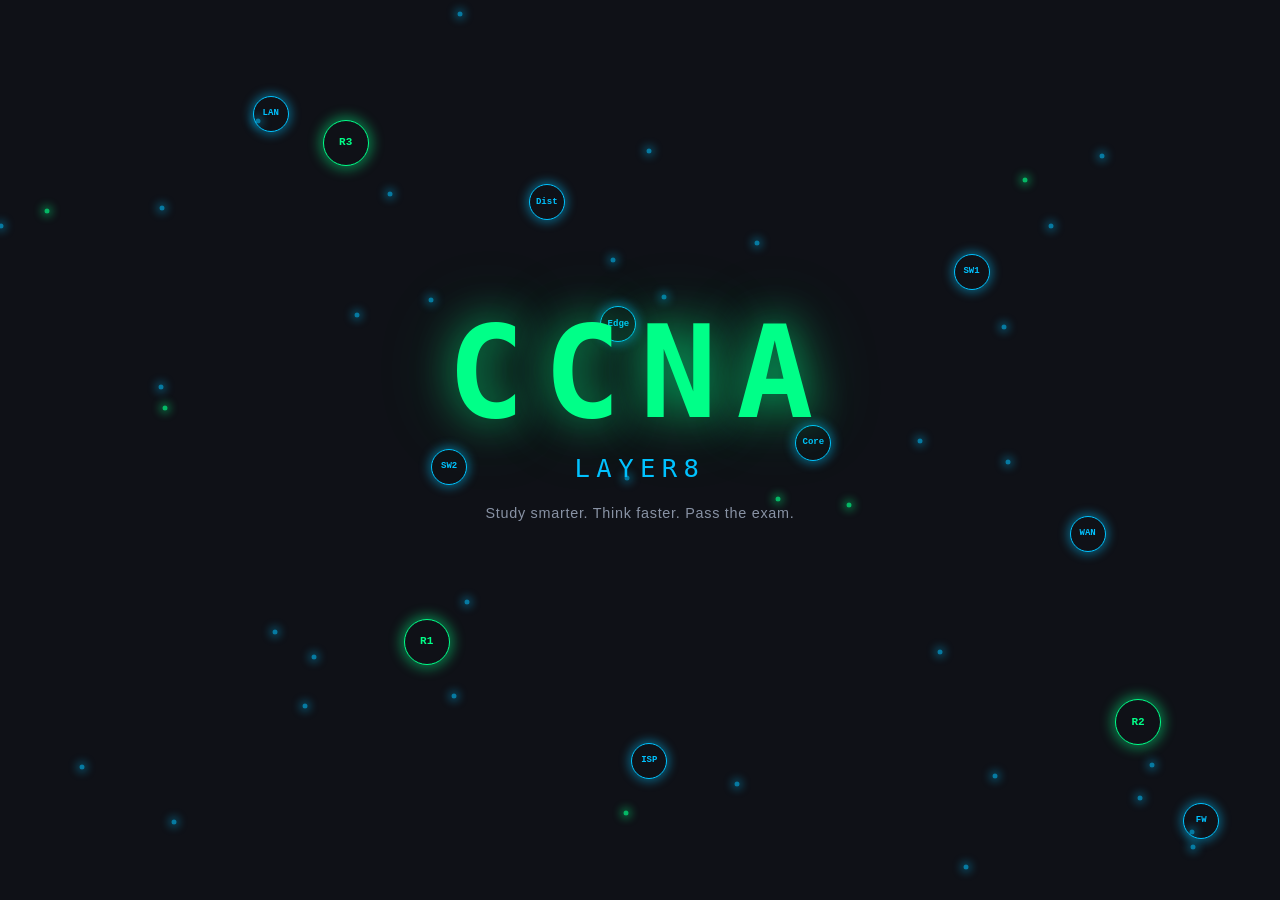
==== commit 2791f69f: "Immediate retry on wrong answer in Command Recall Wrong answers clear the input and refocus it with " ====
--- a/index.html
+++ b/index.html
@@ -266,7 +266,7 @@
   <script src="js/network-bg.js?v=3"></script>
   <script src="js/puzzle.js?v=7"></script>
   <script src="js/flackbox.js?v=3"></script>
-  <script src="js/typerace.js?v=9"></script>
+  <script src="js/typerace.js?v=10"></script>
   <script src="js/splash.js?v=5"></script>
 </body>
 </html>
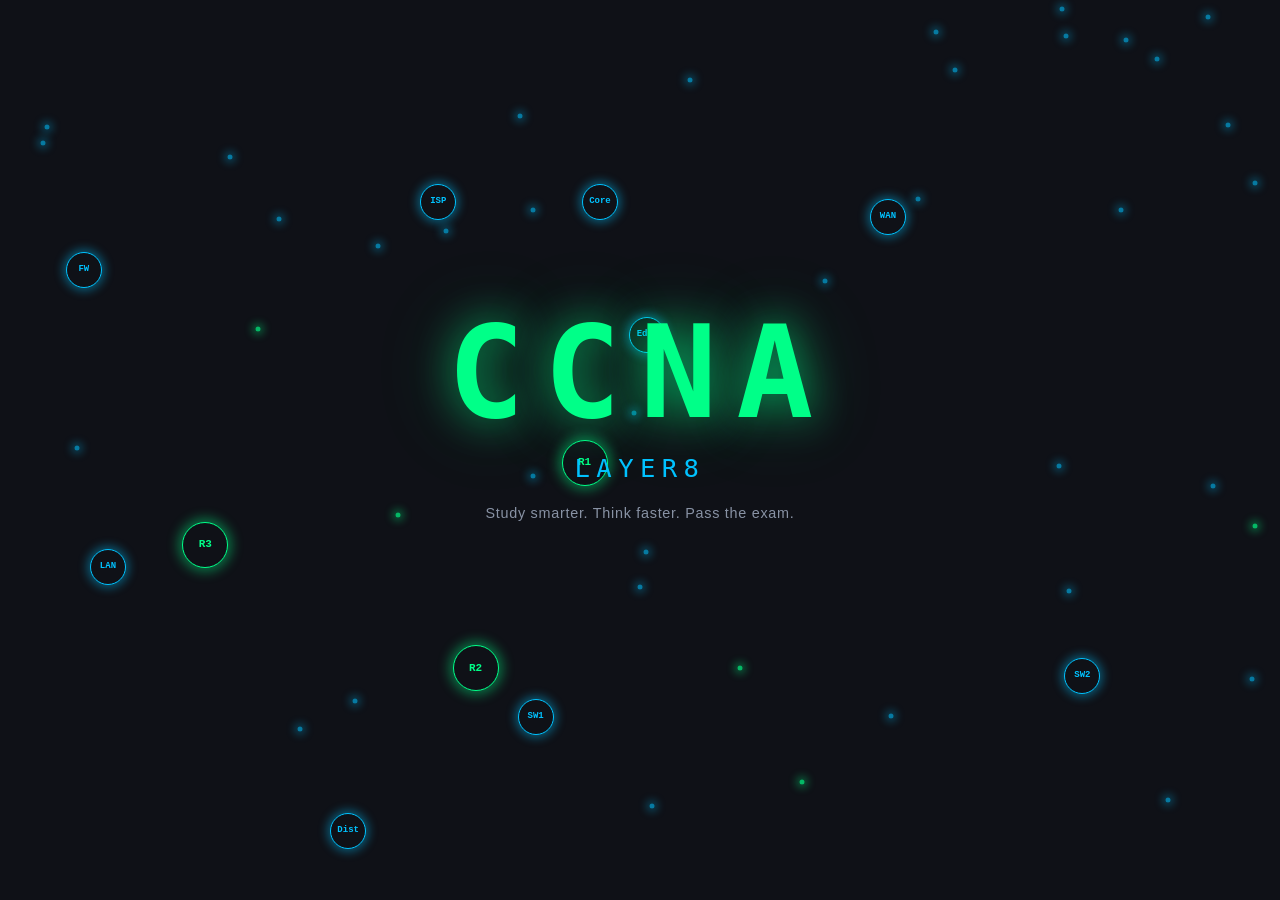
==== commit 75c5ddde: "Accurate IOS prompts in Command Recall matching actual command mode Added 9 mode values (config-if, " ====
--- a/index.html
+++ b/index.html
@@ -256,7 +256,7 @@
 
   <script src="js/commands-data.js?v=3"></script>
   <script src="js/quiz-data.js?v=3"></script>
-  <script src="js/puzzle-data.js?v=5"></script>
+  <script src="js/puzzle-data.js?v=6"></script>
   <script src="js/flackbox-data.js?v=2"></script>
   <script src="js/app.js?v=12"></script>
   <script src="js/quiz.js?v=4"></script>
@@ -266,7 +266,7 @@
   <script src="js/network-bg.js?v=3"></script>
   <script src="js/puzzle.js?v=7"></script>
   <script src="js/flackbox.js?v=3"></script>
-  <script src="js/typerace.js?v=10"></script>
+  <script src="js/typerace.js?v=11"></script>
   <script src="js/splash.js?v=5"></script>
 </body>
 </html>
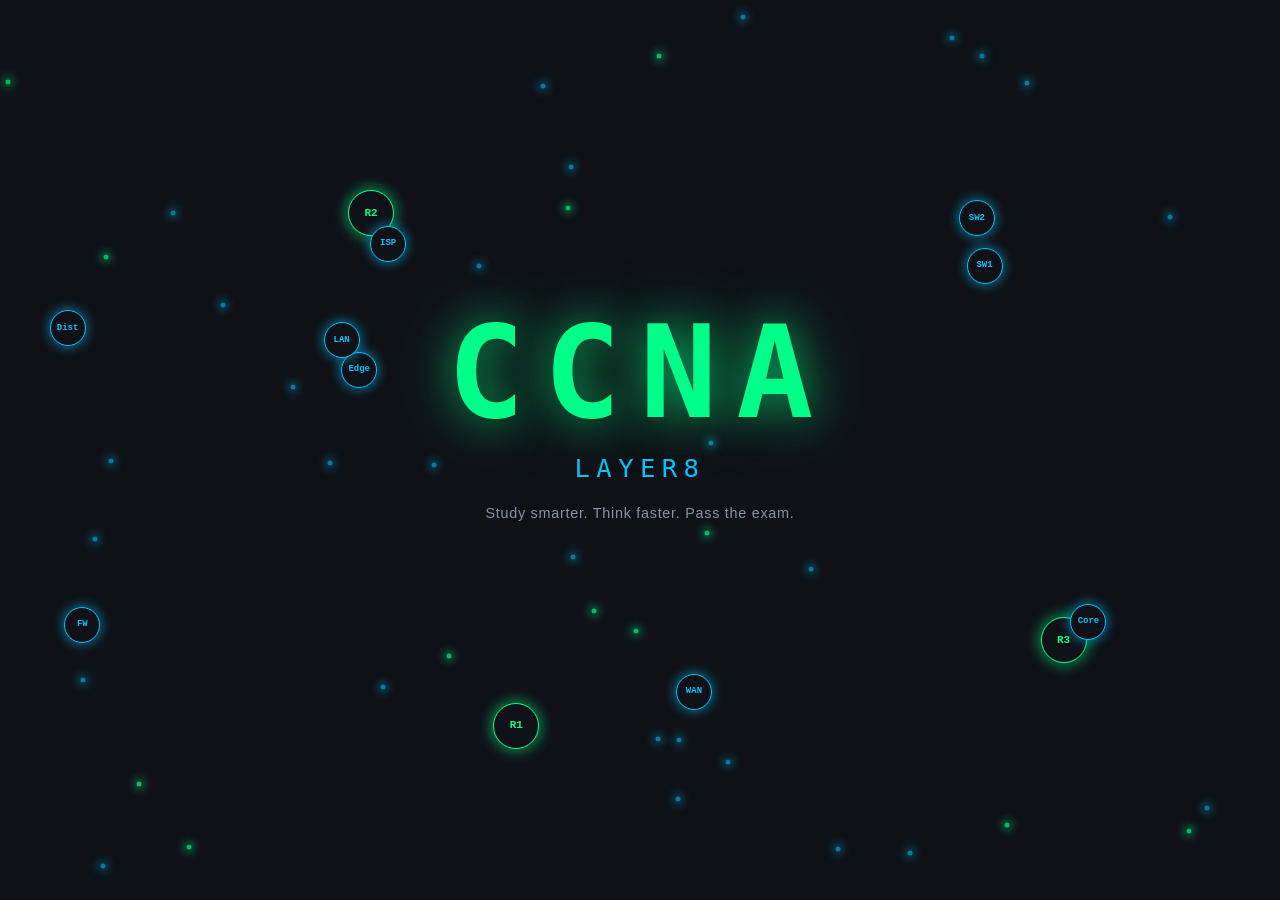
==== commit a0ff7706: "Fix retry flow in Command Recall: focus, shake animation, clearer prompt Input re-focuses with setTi" ====
--- a/index.html
+++ b/index.html
@@ -9,7 +9,7 @@
   <link rel="stylesheet" href="css/acl.css?v=3" />
   <link rel="stylesheet" href="css/subnet.css?v=3" />
   <link rel="stylesheet" href="css/puzzle.css?v=8" />
-  <link rel="stylesheet" href="css/typerace.css?v=4" />
+  <link rel="stylesheet" href="css/typerace.css?v=5" />
 </head>
 <body>
 
@@ -266,7 +266,7 @@
   <script src="js/network-bg.js?v=3"></script>
   <script src="js/puzzle.js?v=7"></script>
   <script src="js/flackbox.js?v=3"></script>
-  <script src="js/typerace.js?v=11"></script>
+  <script src="js/typerace.js?v=12"></script>
   <script src="js/splash.js?v=5"></script>
 </body>
 </html>
--- a/css/typerace.css
+++ b/css/typerace.css
@@ -66,6 +66,17 @@
 .cr-input-row:focus-within {
   border-color: var(--accent);
   box-shadow: 0 0 0 3px var(--accent-dim);
+}
+.cr-input-row.cr-retry {
+  border-color: #e05252;
+  box-shadow: 0 0 0 3px rgba(224,82,82,0.15);
+  animation: cr-retry-pulse 0.4s ease;
+}
+@keyframes cr-retry-pulse {
+  0%   { transform: translateX(0); }
+  25%  { transform: translateX(-4px); }
+  75%  { transform: translateX(4px); }
+  100% { transform: translateX(0); }
 }
 .cr-prompt {
   font-family: var(--font-mono);
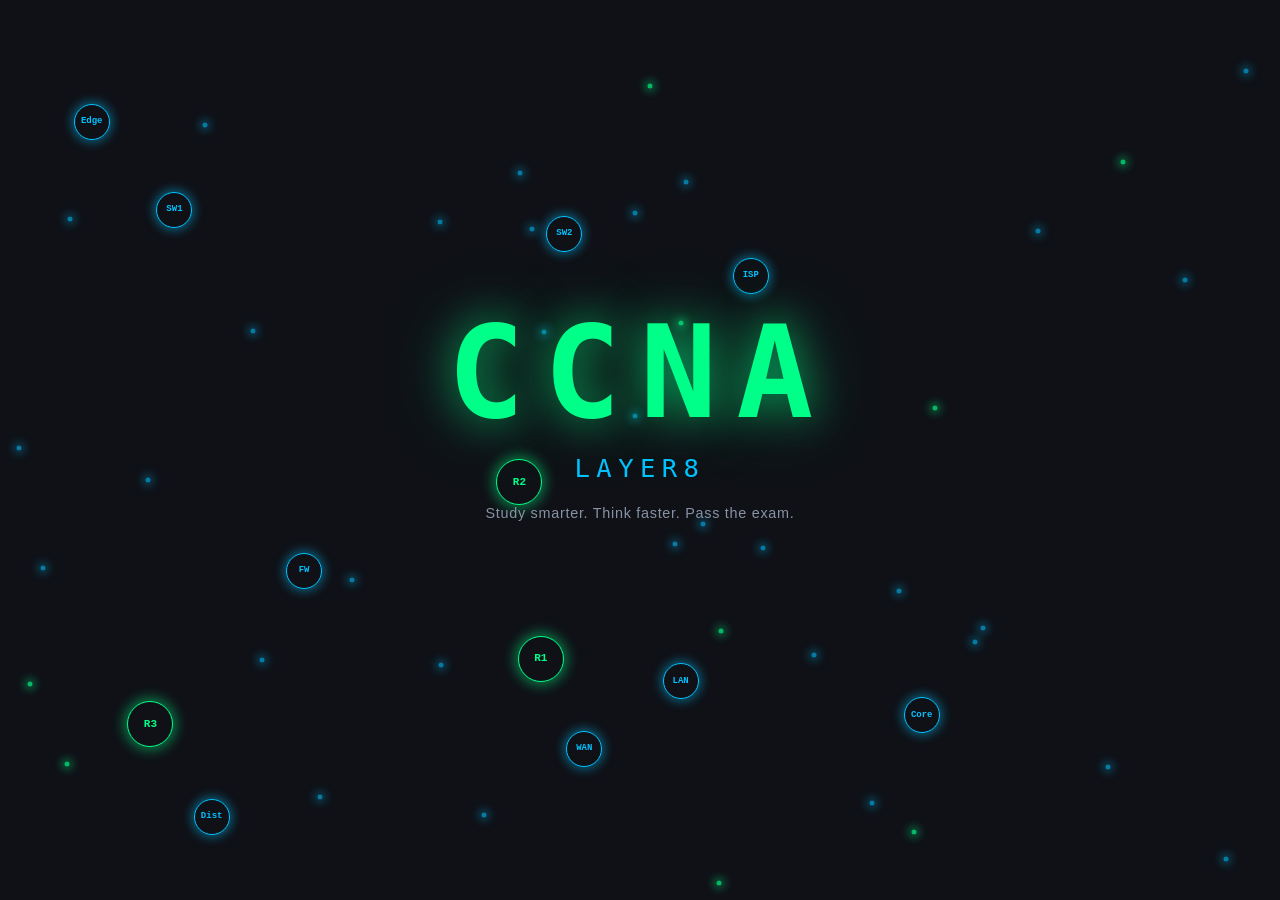
==== commit ad0d25a4: "Replace 'Type to race' topbar meta with command count Co-Authored-By: Claude Sonnet 4.6 <noreply@ant" ====
--- a/index.html
+++ b/index.html
@@ -258,7 +258,7 @@
   <script src="js/quiz-data.js?v=3"></script>
   <script src="js/puzzle-data.js?v=6"></script>
   <script src="js/flackbox-data.js?v=2"></script>
-  <script src="js/app.js?v=12"></script>
+  <script src="js/app.js?v=13"></script>
   <script src="js/quiz.js?v=4"></script>
   <script src="js/acl.js?v=3"></script>
   <script src="js/subnet.js?v=7"></script>
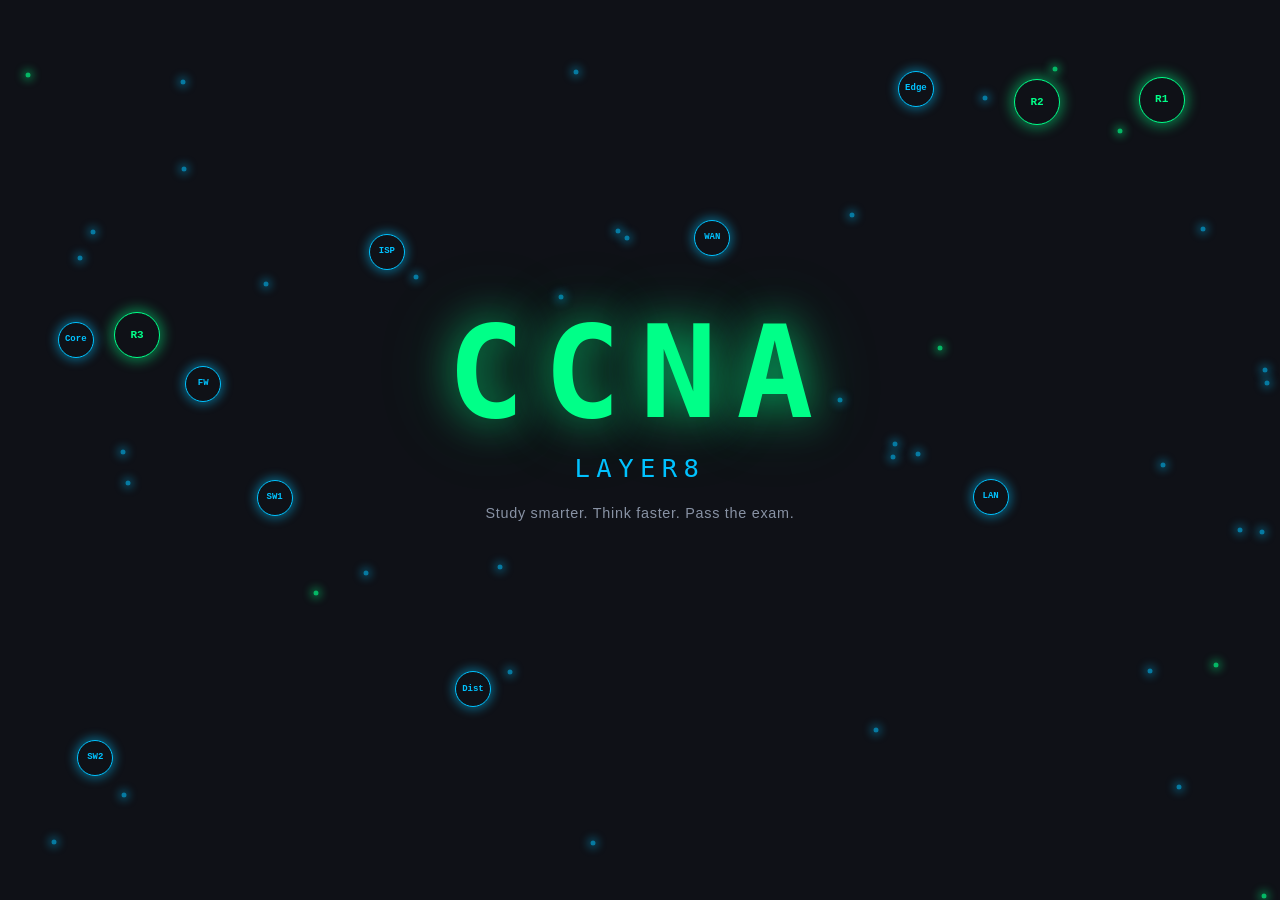
==== commit 3f11270a: "Add Commands (puzzle) link to sidebar nav Co-Authored-By: Claude Sonnet 4.6 <noreply@anthropic.com>" ====
--- a/index.html
+++ b/index.html
@@ -76,6 +76,13 @@
         <span>Command Recall</span>
       </a>
 
+
+      <a href="#" class="nav-item" data-tool="puzzle">
+        <svg viewBox="0 0 24 24" fill="none" stroke="currentColor" stroke-width="2">
+          <path d="M9 3H5a2 2 0 00-2 2v4m6-6h10a2 2 0 012 2v4M9 3v18m0 0h10a2 2 0 002-2v-4M9 21H5a2 2 0 01-2-2v-4m0 0h18"/>
+        </svg>
+        <span>Commands</span>
+      </a>
 
       <a href="#" class="nav-item" data-tool="subnet-calc" data-mode="drill">
         <svg viewBox="0 0 24 24" fill="none" stroke="currentColor" stroke-width="2">
--- a/css/puzzle.css
+++ b/css/puzzle.css
@@ -330,6 +330,52 @@
 .pz-change-cat-btn:hover {
   border-color: var(--accent);
   color: var(--accent);
+}
+
+/* ── CLI Sequence ───────────────────────────────────────── */
+.pz-cli-sequence {
+  display: flex;
+  flex-direction: column;
+  gap: 6px;
+}
+
+.pz-cli-terminal {
+  background: #0d1117;
+  border: 1px solid rgba(255, 255, 255, 0.08);
+  border-radius: var(--radius-sm);
+  padding: 14px 16px;
+  display: flex;
+  flex-direction: column;
+  gap: 3px;
+}
+
+.pz-cli-line {
+  display: flex;
+  gap: 10px;
+  font-family: var(--font-mono);
+  font-size: 0.85rem;
+  line-height: 1.7;
+  opacity: 0.4;
+}
+
+.pz-cli-line--target {
+  opacity: 1;
+}
+
+.pz-cli-prompt {
+  color: var(--green);
+  white-space: nowrap;
+  flex-shrink: 0;
+}
+
+.pz-cli-cmd {
+  color: var(--text-secondary);
+  word-break: break-all;
+}
+
+.pz-cli-line--target .pz-cli-cmd {
+  color: var(--green);
+  font-weight: 600;
 }
 
 /* ── Category Picker ───────────────────────────────────── */
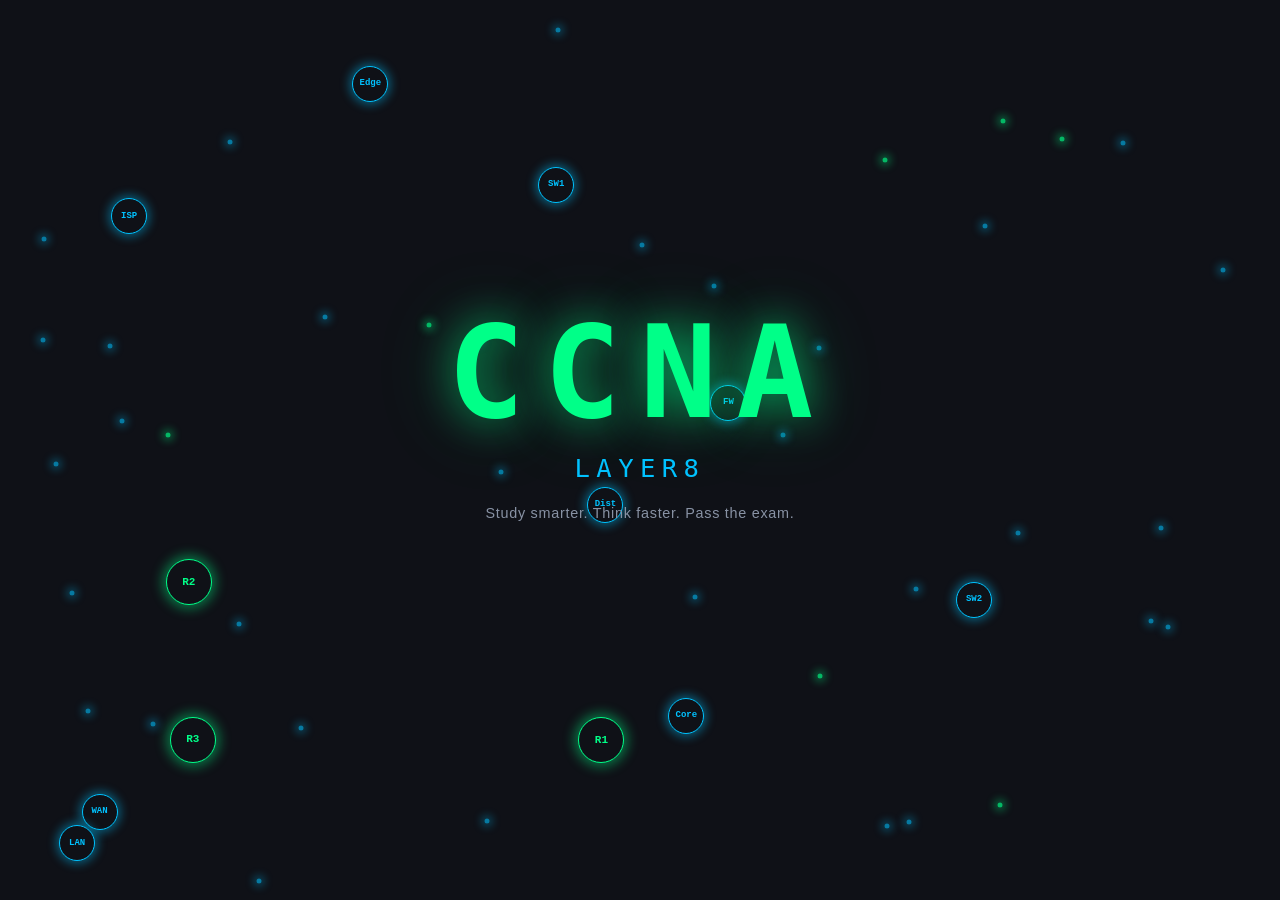
==== commit b53159e4: "Rename to Commands Puzzle; style terminal as real console window Adds macOS-style title bar (traffic" ====
--- a/index.html
+++ b/index.html
@@ -81,7 +81,7 @@
         <svg viewBox="0 0 24 24" fill="none" stroke="currentColor" stroke-width="2">
           <path d="M9 3H5a2 2 0 00-2 2v4m6-6h10a2 2 0 012 2v4M9 3v18m0 0h10a2 2 0 002-2v-4M9 21H5a2 2 0 01-2-2v-4m0 0h18"/>
         </svg>
-        <span>Commands</span>
+        <span>Commands Puzzle</span>
       </a>
 
       <a href="#" class="nav-item" data-tool="subnet-calc" data-mode="drill">
--- a/css/puzzle.css
+++ b/css/puzzle.css
@@ -332,30 +332,78 @@
   color: var(--accent);
 }
 
-/* ── CLI Sequence ───────────────────────────────────────── */
+/* ── CLI Sequence / Terminal Window ─────────────────────── */
 .pz-cli-sequence {
   display: flex;
   flex-direction: column;
-  gap: 6px;
 }
 
 .pz-cli-terminal {
-  background: #0d1117;
-  border: 1px solid rgba(255, 255, 255, 0.08);
-  border-radius: var(--radius-sm);
-  padding: 14px 16px;
-  display: flex;
-  flex-direction: column;
-  gap: 3px;
+  background: #0b0f0b;
+  border: 1px solid rgba(34, 212, 124, 0.2);
+  border-radius: var(--radius);
+  display: flex;
+  flex-direction: column;
+  overflow: hidden;
+  box-shadow:
+    0 0 0 1px rgba(34, 212, 124, 0.06),
+    0 0 28px rgba(34, 212, 124, 0.07),
+    inset 0 0 40px rgba(0, 0, 0, 0.4);
+}
+
+/* Title bar */
+.pz-cli-titlebar {
+  display: flex;
+  align-items: center;
+  gap: 10px;
+  padding: 7px 12px;
+  background: rgba(255, 255, 255, 0.035);
+  border-bottom: 1px solid rgba(255, 255, 255, 0.06);
+  flex-shrink: 0;
+}
+
+.pz-cli-dots {
+  display: flex;
+  gap: 5px;
+  flex-shrink: 0;
+}
+
+.pz-cli-dot {
+  width: 10px;
+  height: 10px;
+  border-radius: 50%;
+  opacity: 0.85;
+}
+
+.pz-cli-dot--red    { background: #ff5f57; }
+.pz-cli-dot--yellow { background: #ffbd2e; }
+.pz-cli-dot--green  { background: #28c840; }
+
+.pz-cli-title {
+  font-family: var(--font-mono);
+  font-size: 0.7rem;
+  color: rgba(255, 255, 255, 0.3);
+  flex: 1;
+  text-align: center;
+  letter-spacing: 0.04em;
+}
+
+/* Lines area */
+.pz-cli-lines {
+  padding: 16px 18px 18px;
+  display: flex;
+  flex-direction: column;
+  gap: 2px;
 }
 
 .pz-cli-line {
   display: flex;
-  gap: 10px;
-  font-family: var(--font-mono);
-  font-size: 0.85rem;
-  line-height: 1.7;
-  opacity: 0.4;
+  align-items: baseline;
+  gap: 10px;
+  font-family: var(--font-mono);
+  font-size: 0.87rem;
+  line-height: 1.75;
+  opacity: 0.35;
 }
 
 .pz-cli-line--target {
@@ -363,19 +411,40 @@
 }
 
 .pz-cli-prompt {
-  color: var(--green);
+  color: #22d47c;
   white-space: nowrap;
   flex-shrink: 0;
 }
 
 .pz-cli-cmd {
-  color: var(--text-secondary);
+  color: #8b9e8b;
   word-break: break-all;
 }
 
+.pz-cli-line--target .pz-cli-prompt {
+  color: #4fffaa;
+}
+
 .pz-cli-line--target .pz-cli-cmd {
-  color: var(--green);
+  color: #c8ffdc;
   font-weight: 600;
+}
+
+/* Blinking cursor */
+.pz-cli-cursor {
+  display: inline-block;
+  width: 8px;
+  height: 0.9em;
+  background: #4fffaa;
+  margin-left: 2px;
+  vertical-align: text-bottom;
+  border-radius: 1px;
+  animation: pz-blink 1.1s step-end infinite;
+}
+
+@keyframes pz-blink {
+  0%, 100% { opacity: 1; }
+  50%       { opacity: 0; }
 }
 
 /* ── Category Picker ───────────────────────────────────── */
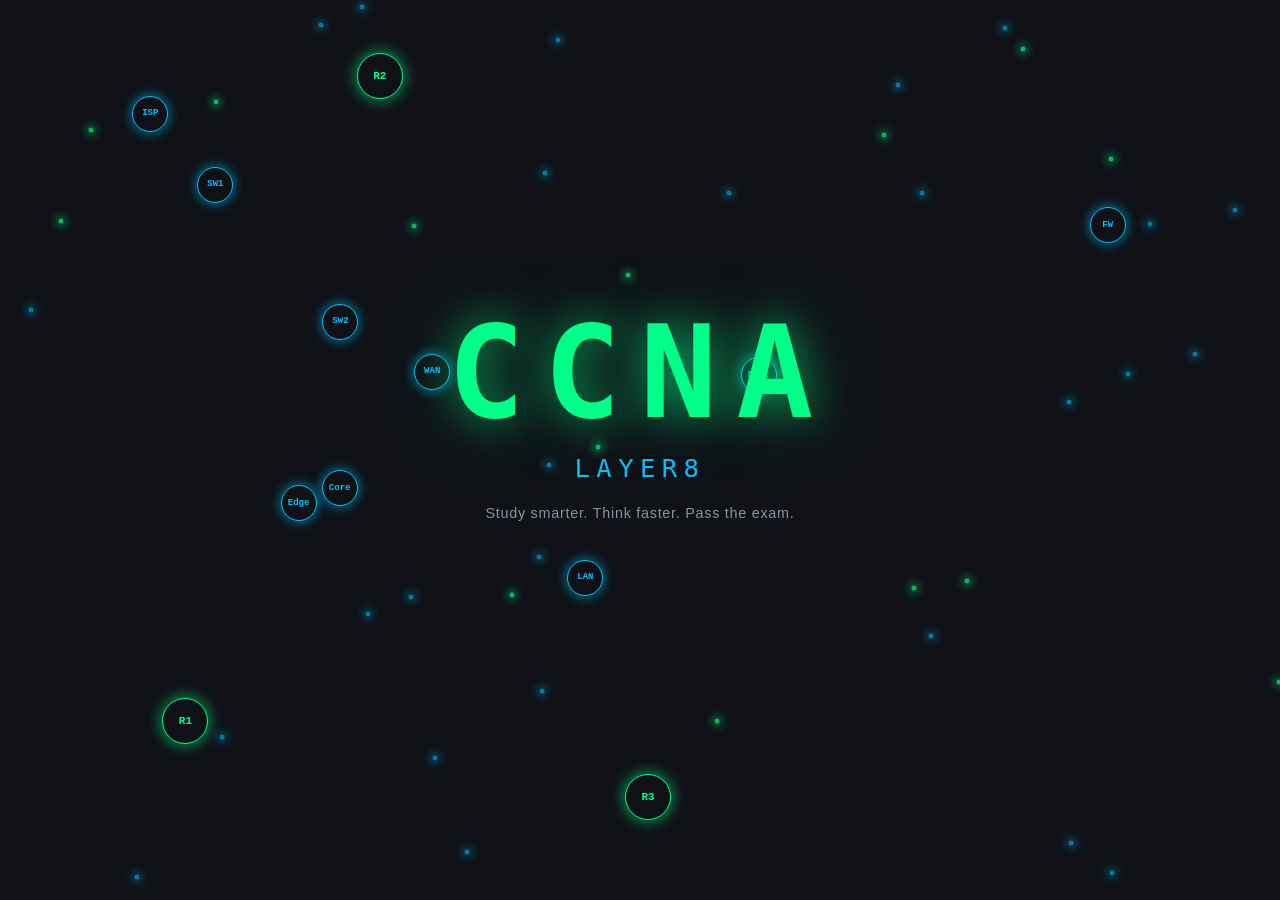
==== commit 9751b6c1: "Add Subnet Methods drill — Block Size and Powers of 2 Two-mode practice tool under Practice in the s" ====
--- a/index.html
+++ b/index.html
@@ -10,6 +10,7 @@
   <link rel="stylesheet" href="css/subnet.css?v=3" />
   <link rel="stylesheet" href="css/puzzle.css?v=8" />
   <link rel="stylesheet" href="css/typerace.css?v=5" />
+  <link rel="stylesheet" href="css/subnet-methods.css?v=1" />
 </head>
 <body>
 
@@ -76,6 +77,13 @@
         <span>Command Recall</span>
       </a>
 
+
+      <a href="#" class="nav-item" data-tool="subnet-methods">
+        <svg viewBox="0 0 24 24" fill="none" stroke="currentColor" stroke-width="2">
+          <path d="M3 3h7v7H3zM14 3h7v7h-7zM14 14h7v7h-7zM3 14h7v7H3z"/>
+        </svg>
+        <span>Subnet Methods</span>
+      </a>
 
       <a href="#" class="nav-item" data-tool="puzzle">
         <svg viewBox="0 0 24 24" fill="none" stroke="currentColor" stroke-width="2">
@@ -244,6 +252,11 @@
       <!-- Populated by flackbox.js -->
     </section>
 
+    <!-- Tool: Subnet Methods -->
+    <section class="tool-panel" id="tool-subnet-methods">
+      <!-- Populated by subnet-methods.js -->
+    </section>
+
     <!-- Tool: Study Site -->
     <section class="tool-panel" id="tool-puzzle">
       <!-- Populated by puzzle.js -->
@@ -274,6 +287,7 @@
   <script src="js/puzzle.js?v=7"></script>
   <script src="js/flackbox.js?v=3"></script>
   <script src="js/typerace.js?v=12"></script>
+  <script src="js/subnet-methods.js?v=1"></script>
   <script src="js/splash.js?v=5"></script>
 </body>
 </html>
--- a/css/puzzle.css
+++ b/css/puzzle.css
@@ -235,6 +235,21 @@
 
 .pz-submit:hover { background: var(--accent-hover); }
 
+.pz-skip-btn {
+  align-self: flex-start;
+  background: transparent;
+  color: var(--text-muted);
+  border: none;
+  padding: 4px 0;
+  font-size: 0.78rem;
+  cursor: pointer;
+  text-decoration: underline;
+  text-underline-offset: 3px;
+  transition: color 0.15s;
+}
+
+.pz-skip-btn:hover { color: var(--yellow); }
+
 /* ── Hint ──────────────────────────────────────────────── */
 .pz-hint {
   display: flex;
@@ -276,6 +291,11 @@
 .pz-result--lose {
   background: rgba(248, 113, 113, 0.08);
   border: 1px solid var(--red);
+}
+
+.pz-result--skip {
+  background: rgba(251, 191, 36, 0.06);
+  border: 1px solid rgba(251, 191, 36, 0.35);
 }
 
 .pz-result-msg {
--- a/css/subnet-methods.css
+++ b/css/subnet-methods.css
@@ -0,0 +1,444 @@
+/* ─────────────────────────────────────────────────────────
+   Subnet Methods — Block Size & Powers of 2 Drills
+   ───────────────────────────────────────────────────────── */
+
+.sm-content {
+  position: relative;
+  z-index: 1;
+  width: 100%;
+  height: 100%;
+  overflow-y: auto;
+}
+
+.sm-container {
+  max-width: 680px;
+  margin: 0 auto;
+  padding: 28px 24px 48px;
+  display: flex;
+  flex-direction: column;
+  gap: 20px;
+}
+
+/* ── Header ─────────────────────────────────────────────── */
+.sm-header {
+  display: flex;
+  align-items: center;
+  justify-content: space-between;
+}
+
+.sm-title {
+  font-size: 1.15rem;
+  font-weight: 700;
+  color: var(--text-primary);
+}
+
+.sm-back-btn {
+  background: transparent;
+  border: 1px solid var(--border-light);
+  color: var(--text-muted);
+  border-radius: var(--radius-sm);
+  padding: 5px 12px;
+  font-size: 0.8rem;
+  cursor: pointer;
+  transition: border-color 0.15s, color 0.15s;
+}
+.sm-back-btn:hover { border-color: var(--accent); color: var(--accent); }
+
+/* ── Menu ───────────────────────────────────────────────── */
+.sm-intro {
+  font-size: 0.9rem;
+  color: var(--text-secondary);
+  line-height: 1.5;
+}
+
+.sm-mode-grid {
+  display: grid;
+  grid-template-columns: 1fr 1fr;
+  gap: 16px;
+}
+
+.sm-mode-btn {
+  background: var(--bg-surface);
+  border: 1px solid var(--border);
+  border-radius: var(--radius);
+  padding: 22px 20px;
+  text-align: left;
+  cursor: pointer;
+  transition: border-color 0.15s, background 0.15s;
+  display: flex;
+  flex-direction: column;
+  gap: 8px;
+}
+.sm-mode-btn:hover {
+  border-color: var(--accent);
+  background: rgba(0, 194, 255, 0.04);
+}
+
+.sm-mode-label {
+  font-size: 0.65rem;
+  font-weight: 700;
+  text-transform: uppercase;
+  letter-spacing: 0.1em;
+  color: var(--accent);
+}
+
+.sm-mode-name {
+  font-size: 1.05rem;
+  font-weight: 700;
+  color: var(--text-primary);
+}
+
+.sm-mode-desc {
+  font-size: 0.82rem;
+  color: var(--text-secondary);
+  line-height: 1.5;
+}
+
+/* ── Question Card ──────────────────────────────────────── */
+.sm-q-card {
+  background: #0d1117;
+  border: 1px solid var(--border);
+  border-radius: var(--radius);
+  padding: 18px 22px;
+  display: flex;
+  flex-direction: column;
+  gap: 6px;
+}
+
+.sm-q-label {
+  font-size: 0.65rem;
+  font-weight: 700;
+  text-transform: uppercase;
+  letter-spacing: 0.1em;
+  color: var(--accent);
+}
+
+.sm-q-ip {
+  font-family: var(--font-mono);
+  font-size: 1.7rem;
+  font-weight: 700;
+  color: var(--text-primary);
+  letter-spacing: 0.02em;
+}
+
+.sm-q-prefix { color: var(--accent); }
+
+.sm-q-mask {
+  font-family: var(--font-mono);
+  font-size: 0.85rem;
+  color: var(--text-muted);
+}
+
+/* ── Progress Steps ─────────────────────────────────────── */
+.sm-progress {
+  display: flex;
+  flex-direction: column;
+  gap: 5px;
+}
+
+.sm-prog-row {
+  display: flex;
+  align-items: center;
+  justify-content: space-between;
+  padding: 9px 14px;
+  border-radius: var(--radius-sm);
+  font-size: 0.88rem;
+}
+
+.sm-prog-row--done {
+  background: var(--green-dim);
+  border: 1px solid rgba(34, 212, 124, 0.2);
+}
+
+.sm-prog-row--active {
+  background: rgba(0, 194, 255, 0.07);
+  border: 1px solid rgba(0, 194, 255, 0.3);
+}
+
+.sm-prog-row--pending {
+  background: transparent;
+  border: 1px solid transparent;
+  opacity: 0.35;
+}
+
+.sm-prog-label { color: var(--text-secondary); font-weight: 500; }
+.sm-prog-row--done   .sm-prog-label { color: var(--green); }
+.sm-prog-row--active .sm-prog-label { color: var(--accent); font-weight: 600; }
+
+.sm-prog-val {
+  font-family: var(--font-mono);
+  font-weight: 600;
+  color: var(--green);
+}
+.sm-prog-val--blank { color: var(--accent); }
+.sm-prog-val--dot   { color: var(--border); font-weight: 400; }
+
+/* ── Input Area ─────────────────────────────────────────── */
+.sm-input-area {
+  display: flex;
+  flex-direction: column;
+  gap: 8px;
+}
+
+.sm-input-label {
+  font-size: 0.88rem;
+  font-weight: 600;
+  color: var(--text-primary);
+}
+
+.sm-input-hint {
+  font-size: 0.78rem;
+  color: var(--text-muted);
+  font-weight: 400;
+  margin-left: 6px;
+}
+
+.sm-input-row {
+  display: flex;
+  gap: 10px;
+}
+
+.sm-input {
+  flex: 1;
+  background: var(--bg-elevated);
+  border: 1px solid var(--border-light);
+  border-radius: var(--radius-sm);
+  padding: 10px 14px;
+  font-family: var(--font-mono);
+  font-size: 0.95rem;
+  color: var(--text-primary);
+  outline: none;
+  caret-color: var(--accent);
+  transition: border-color 0.15s;
+}
+.sm-input:focus { border-color: var(--accent); }
+.sm-input::placeholder { color: var(--text-muted); }
+
+.sm-submit-btn {
+  background: var(--accent);
+  color: #000;
+  border: none;
+  border-radius: var(--radius-sm);
+  padding: 10px 22px;
+  font-size: 0.88rem;
+  font-weight: 700;
+  cursor: pointer;
+  transition: background 0.15s;
+  white-space: nowrap;
+}
+.sm-submit-btn:hover { background: var(--accent-hover); }
+
+.sm-feedback { min-height: 20px; font-size: 0.82rem; }
+.sm-feedback--wrong { color: var(--red); }
+
+@keyframes sm-shake {
+  0%, 100% { transform: translateX(0);   }
+  20%       { transform: translateX(-6px); }
+  40%       { transform: translateX(6px);  }
+  60%       { transform: translateX(-4px); }
+  80%       { transform: translateX(4px);  }
+}
+.sm-shake { animation: sm-shake 0.35s ease; }
+
+/* ── Result ─────────────────────────────────────────────── */
+.sm-result-card {
+  border-radius: var(--radius);
+  padding: 22px;
+  display: flex;
+  flex-direction: column;
+  gap: 16px;
+}
+
+.sm-result-card--win {
+  background: var(--green-dim);
+  border: 1px solid var(--green);
+}
+
+.sm-result-msg {
+  font-size: 1rem;
+  font-weight: 700;
+  color: var(--green);
+}
+
+.sm-summary { display: flex; flex-direction: column; gap: 6px; }
+
+.sm-sum-row {
+  display: flex;
+  justify-content: space-between;
+  align-items: center;
+  padding: 7px 12px;
+  background: rgba(0, 0, 0, 0.2);
+  border-radius: var(--radius-sm);
+  font-size: 0.88rem;
+}
+
+.sm-sum-label { color: var(--text-secondary); }
+.sm-sum-val   { font-family: var(--font-mono); color: var(--green); font-weight: 600; }
+
+.sm-result-actions {
+  display: flex;
+  gap: 10px;
+  flex-wrap: wrap;
+}
+
+.sm-new-btn {
+  background: var(--accent);
+  color: #000;
+  border: none;
+  border-radius: var(--radius-sm);
+  padding: 9px 20px;
+  font-size: 0.88rem;
+  font-weight: 700;
+  cursor: pointer;
+  transition: background 0.15s;
+}
+.sm-new-btn:hover { background: var(--accent-hover); }
+
+.sm-sec-btn {
+  background: transparent;
+  color: var(--text-secondary);
+  border: 1px solid var(--border-light);
+  border-radius: var(--radius-sm);
+  padding: 9px 18px;
+  font-size: 0.88rem;
+  font-weight: 600;
+  cursor: pointer;
+  transition: border-color 0.15s, color 0.15s;
+}
+.sm-sec-btn:hover { border-color: var(--accent); color: var(--accent); }
+
+/* ── Powers of 2 ────────────────────────────────────────── */
+.sm-p2-intro {
+  font-size: 0.88rem;
+  color: var(--text-secondary);
+  display: flex;
+  align-items: center;
+  gap: 12px;
+  flex-wrap: wrap;
+}
+
+.sm-p2-best {
+  font-family: var(--font-mono);
+  font-size: 0.78rem;
+  color: var(--accent);
+  background: rgba(0, 194, 255, 0.08);
+  border: 1px solid rgba(0, 194, 255, 0.2);
+  padding: 2px 9px;
+  border-radius: 20px;
+}
+
+.sm-p2-stats {
+  display: flex;
+  align-items: baseline;
+  justify-content: space-between;
+}
+
+.sm-p2-timer {
+  font-family: var(--font-mono);
+  font-size: 2rem;
+  font-weight: 700;
+  color: var(--accent);
+  letter-spacing: 0.02em;
+}
+
+.sm-p2-prog {
+  font-family: var(--font-mono);
+  font-size: 0.85rem;
+  color: var(--text-muted);
+}
+
+/* Table */
+.sm-p2-table {
+  width: 100%;
+  border-collapse: collapse;
+}
+
+.sm-p2-table thead tr {
+  border-bottom: 1px solid var(--border);
+}
+
+.sm-p2-table th {
+  padding: 10px 8px;
+  font-size: 0.82rem;
+  color: var(--text-secondary);
+  font-weight: 600;
+  text-align: center;
+}
+
+.sm-p2-table th small {
+  display: block;
+  font-size: 0.7rem;
+  color: var(--text-muted);
+  font-weight: 400;
+  margin-top: 2px;
+}
+
+.sm-p2-table td {
+  text-align: center;
+  padding: 7px 8px;
+  border-bottom: 1px solid rgba(255, 255, 255, 0.04);
+}
+
+.sm-p2-bits {
+  font-family: var(--font-mono);
+  font-size: 0.88rem;
+  color: var(--text-muted);
+  width: 60px;
+}
+
+.sm-p2-input {
+  width: 84px;
+  background: var(--bg-elevated);
+  border: 1px solid var(--border-light);
+  border-radius: var(--radius-sm);
+  padding: 9px 6px;
+  font-family: var(--font-mono);
+  font-size: 1rem;
+  color: var(--text-primary);
+  text-align: center;
+  outline: none;
+  transition: border-color 0.15s, background 0.15s, color 0.15s;
+  caret-color: var(--accent);
+}
+.sm-p2-input:focus          { border-color: var(--accent); }
+.sm-p2-input::placeholder   { color: var(--text-muted); opacity: 0.4; }
+
+.sm-p2-input.sm-p2-correct {
+  border-color: var(--green);
+  background: var(--green-dim);
+  color: var(--green);
+  font-weight: 700;
+}
+
+.sm-p2-input.sm-p2-wrong {
+  border-color: rgba(248, 113, 113, 0.6);
+  background: rgba(248, 113, 113, 0.07);
+  color: var(--red);
+}
+
+/* Completion banner */
+.sm-p2-complete {
+  display: flex;
+  align-items: center;
+  gap: 14px;
+  flex-wrap: wrap;
+  background: var(--green-dim);
+  border: 1px solid var(--green);
+  border-radius: var(--radius);
+  padding: 16px 20px;
+  font-size: 0.95rem;
+  color: var(--green);
+  font-weight: 600;
+}
+
+/* ── Responsive ─────────────────────────────────────────── */
+@media (max-width: 520px) {
+  .sm-mode-grid     { grid-template-columns: 1fr; }
+  .sm-q-ip          { font-size: 1.25rem; }
+  .sm-p2-timer      { font-size: 1.5rem; }
+  .sm-input-row     { flex-direction: column; }
+  .sm-submit-btn    { width: 100%; padding: 12px; }
+  .sm-result-actions { flex-direction: column; }
+  .sm-sec-btn       { text-align: center; }
+  .sm-p2-complete   { flex-direction: column; align-items: flex-start; }
+}
